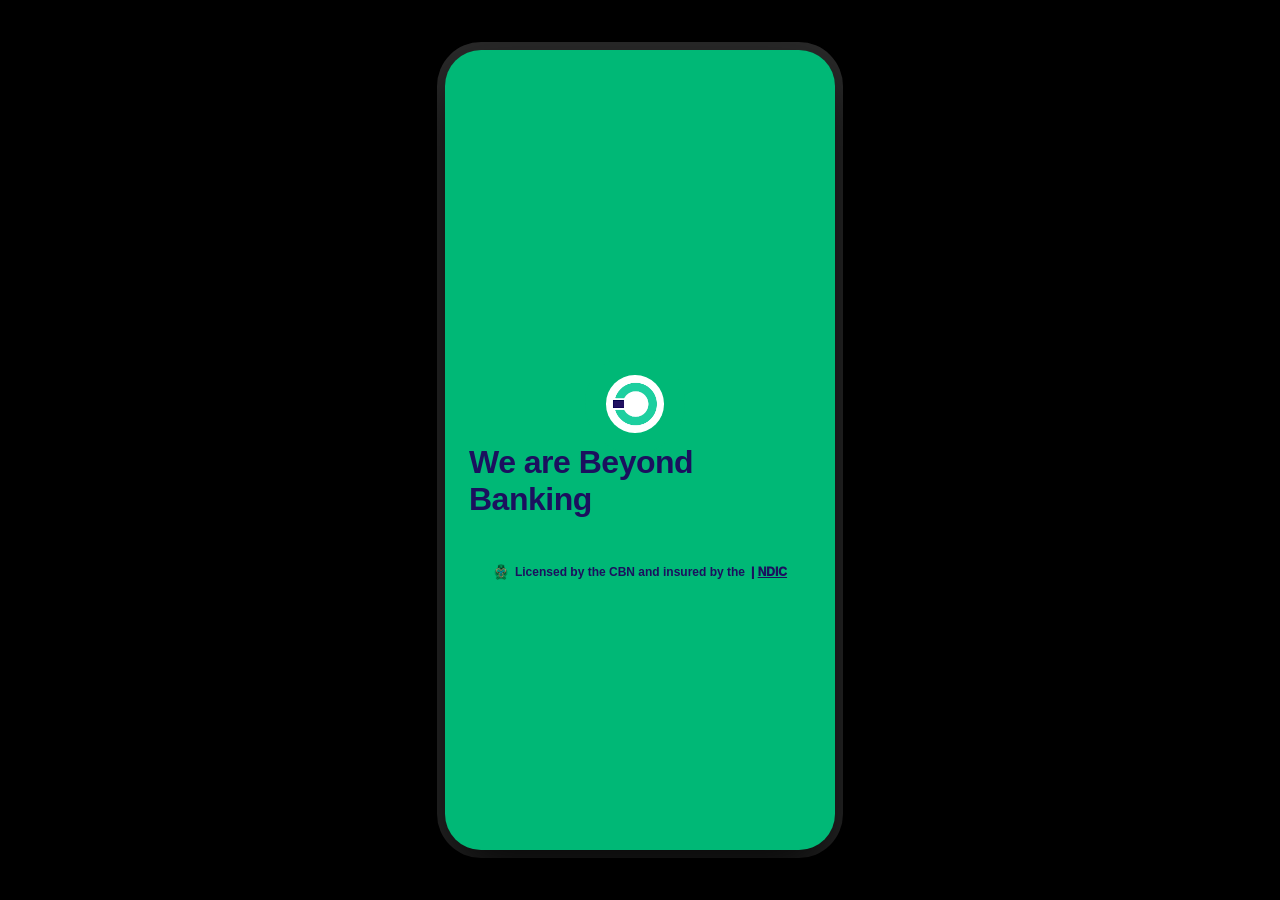
==== index.html @ 815c0b85 "Update and rename index (2).html to index.html" ====
<!DOCTYPE html>
<html lang="en">
<head>
    <meta charset="UTF-8">
    <meta name="viewport" content="width=device-width, initial-scale=1.0, maximum-scale=1.0, user-scalable=no">
    <title>OPay-</title>
    <!-- Font Awesome for icons -->
    <link rel="stylesheet" href="https://cdnjs.cloudflare.com/ajax/libs/font-awesome/6.0.0-beta3/css/all.min.css">
    <link rel="stylesheet" href="style.css">
    <link rel="shortcut icon" type="image/x-icon" href="splash.png">
        
   </head>
<body>
    <div class="phone">
        <!-- ========== SPLASH SCREEN ========== -->
        <div id="splashScreen" class="screen splash-screen">
            <div class="splash-logo">
               <div class="splash-logo" style="
            background: #00b876; 
            border-radius: 50%; 
            padding: 18px; 
            width: 100px; 
            height: 100px; 
            display: flex; 
            align-items: center; 
            justify-content: center;
">
    <img src="splash.png" alt="Opay Logo" style="width: 90%; height: 90%; object-fit: contain; border-radius: 50%">
</div>
            </div>
            <div class="splash-title" style="font-family: 'Inter', Arial, sans-serif; font-weight: 800; color: #1B105E; mamargin-bottom: -10px;">We are Beyond Banking</div>
            <div class="splash-footer">
    <div class="footer-icon">
        <img src="cbn.png" alt="NDIC Icon" style="width: 100%; height: 100%; object-fit: contain;">
    </div>
    <span style="font-family: 'Inter', Arial, sans-serif; color: #1B105E; font-weight: 600;">Licensed by the <span class="cbn">CBN</span> and insured by the</span>
    <span class="ndic">| <u>NDIC </u></span>
</div>
        </div>

        <!-- ========== LOGIN (PHONE) SCREEN ========== -->
        <div id="loginScreen" class="screen login-screen hidden">
            <div class="login-header">
                <button class="back-btn" id="loginBackBtn"><i class="fas fa-chevron-left"></i></button>
                <a href="#" class="help-link">Help</a>
            </div>

           <div class="login-logo">
    <div class="logo-icon">
        <img src="opay.png" alt="OPay Logo" style="width: 100%; height: 100%; object-fit: contain;">
    </div>
</div>

            <div class="login-title">Log in to your account</div>

            <div class="input-group">
                <label>Enter your Mobile No./Email</label>
                <input type="text" id="phoneInput" placeholder="Enter your Mobile No./Email" value="">
            </div>

            <div class="login-lost">
                Lost Your Mobile Number, <a href="#">Change Now</a>
            </div>

            <div id="loginError" class="login-error hidden">
                <i class="fas fa-exclamation-circle"></i>
                <span id="loginErrorText">Invalid phone number.</span>
            </div>

            <button class="login-next-btn" id="nextBtn">NEXT</button>

            <div class="login-bottom-text">
                Don't have an OPay Account yet?<br>
                <a href="#">Click here to get one</a>
            </div>
        </div>

        <!-- ========== PASSWORD SCREEN ========== -->
        <div id="passwordScreen" class="screen password-screen hidden">
            <div class="password-header">
                <button class="back-btn" id="passwordBackBtn"><i class="fas fa-chevron-left"></i></button>
                <a href="#" class="help-link">Help</a>
            </div>

            <div class="password-avatar">
                 <div class="password-avatar">
                <img src="user.png" alt="User Avatar">
                </div>
            </div>

            <div class="password-phone" id="displayPhone">0808 8923 044</div>
            <div class="password-welcome">Welcome back</div>

            <div class="password-label">Enter your 6-digit Password to log in</div>
            <div class="password-input-group">
                <input type="password" id="passwordInput" placeholder="Enter 6-digit Password" maxlength="6" inputmode="numeric">
            </div>

            <div class="forgot-password">
                <a href="#">Forgot Password?</a>
            </div>

            <div id="passwordError" class="password-error hidden">
                <i class="fas fa-exclamation-circle"></i>
                <span id="passwordErrorText">Incorrect password. Try again.</span>
            </div>

            <button class="password-login-btn" id="loginBtn" disabled>Log in</button>

            <div class="fingerprint-link">
                <a href="#"><i class="fas fa-fingerprint"></i> Click to log in with Fingerprint</a>
            </div>

            <div class="keypad" id="keypad">
                <button data-key="1">1</button>
                <button data-key="2">2</button>
                <button data-key="3">3</button>
                <button data-key="4">4</button>
                <button data-key="5">5</button>
                <button data-key="6">6</button>
                <button data-key="7">7</button>
                <button data-key="8">8</button>
                <button data-key="9">9</button>
                <button data-key="0">0</button>
                <button data-key="delete" class="key-delete"><i class="fas fa-backspace"></i></button>
            </div>
        </div>

        <!-- ========== HOME SCREEN ========== -->
        <div id="homeScreen" class="screen home-screen hidden">
            <!-- Header -->
            <div class="home-header">
                <div class="home-user">
                    <div class="home-avatar">
                        <img src="splash.png" alt="logo" style="width:40px; height:40px; border-radius:50%;"/>
                        <div class="badge"><svg viewBox="0 0 100 100" xmlns="http://www.w3.org/2000/svg">
    <!-- Outer scalloped/laurel ring (dark gold base) -->
    <circle cx="50" cy="50" r="42" fill="#B8860B" />

    <!-- Laurel notches around the edge -->
    <g fill="#B8860B">
        <circle cx="50" cy="8"  r="7" />
        <circle cx="50" cy="92" r="7" />
        <circle cx="8"  cy="50" r="7" />
        <circle cx="92" cy="50" r="7" />
        <circle cx="20" cy="20" r="6" />
        <circle cx="80" cy="20" r="6" />
        <circle cx="20" cy="80" r="6" />
        <circle cx="80" cy="80" r="6" />
        <circle cx="13" cy="35" r="5" />
        <circle cx="87" cy="35" r="5" />
        <circle cx="13" cy="65" r="5" />
        <circle cx="87" cy="65" r="5" />
        <circle cx="35" cy="13" r="5" />
        <circle cx="65" cy="13" r="5" />
        <circle cx="35" cy="87" r="5" />
        <circle cx="65" cy="87" r="5" />
    </g>

    <!-- Inner metallic ring (lighter gold) -->
    <circle cx="50" cy="50" r="34" fill="#FFD700" />

    <!-- Inner bright gold disc -->
    <circle cx="50" cy="50" r="28" fill="#FFF3B0" />

    <!-- Subtle inner shadow ring -->
    <circle cx="50" cy="50" r="28" fill="none" stroke="#E6C200" stroke-width="1.5" />

    <!-- Number 3 -->
    <text x="50" y="62"
          font-family="Arial, Helvetica, sans-serif"
          font-size="34"
          font-weight="700"
          fill="#8B6508"
          text-anchor="middle">3</text>
</svg></div>
                    </div>
                    <div class="home-user-text">
                        <h3>Hi, JAY</h3>
                    </div>
                </div>
                <div class="home-header-icons">
                    <div class="icon-wrapper">
                        <i class="fas fa-headset"></i>
                        <span class="help-badge">HELP</span>
                    </div>
                    <div class="icon-wrapper">
                        <i class="fas fa-qrcode"></i>
                    </div>
                    <div class="icon-wrapper">
                        <i class="fas fa-bell"></i>
                        <span class="badge-red">14</span>
                    </div>
                </div>
            </div>

            <!-- Balance Card -->
            <div class="balance-card">
                <div class="balance-top">
                    <div class="balance-top-left">
                        <i class="fas fa-shield-alt"></i> Available Balance
                        <i class="fas fa-eye-slash" id="toggleBalanceIcon" style="margin-left:4px; cursor:pointer;"></i>
                    </div>
                    <div class="balance-top-right">
                        Transaction History <i class="fas fa-chevron-right" style="font-size:10px;"></i>
                    </div>
                </div>
                <div class="balance-bottom">
                    <div class="balance-amount">
                        <span id="balanceDisplay">₦ 20,545,890.50</span>
                    </div>
                    <button class="add-money-btn" id="addMoneyBtn">
                        <i class="fas fa-plus"></i> Add Money
                    </button>
                </div>
            </div>

            <!-- Quick Actions -->
            <div class="quick-actions">
                <div class="quick-action-item">
                    <div class="qa-icon"><svg viewBox="0 0 100 100" xmlns="http://www.w3.org/2000/svg">
    <!-- Chat bubble with pointed tail -->
    <path d="
        M30 28
        h40
        a14 14 0 0 1 14 14
        v18
        a14 14 0 0 1 -14 14
        h-13
        l-7 9
        l-7 -9
        h-13
        a14 14 0 0 1 -14 -14
        v-18
        a14 14 0 0 1 14 -14
        z
    " fill="#1FD8A0" />

    <!-- User head -->
    <circle cx="50" cy="44" r="8" fill="#1a1a1a" />

    <!-- User body (shoulders) -->
    <path d="
        M38 66
        a12 9 0 0 1 24 0
        z
    " fill="#1a1a1a" />
</svg></div>
                    <span>To OPay</span>
                </div>
                <div class="quick-action-item">
                    <div class="qa-icon"><i class="fa-solid fa-landmark" style="color: rgb(99, 230, 190);"></i></div>
                    <span>To Bank</span>
                </div>
                <div class="quick-action-item">
                    <div class="qa-icon"><i class="fa-solid fa-up-right-and-down-left-from-center" style="color: rgb(99, 230, 190);"></i></div>
                    <span>Withdraw</span>
                </div>
            </div>

            <!-- Services Grid -->
            <div class="services-grid">
                <div class="service-item">
                    <div class="s-icon"><i class="fas fa-phone-alt"></i></div>
                    <span>Airtime</span>
                    <span class="service-badge new">up to 6%</span>
                </div>
                <div class="service-item">
                    <div class="s-icon"><i class="fas fa-wifi"></i></div>
                    <span>Data</span>
                </div>
                <div class="service-item">
                    <div class="s-icon"><i class="fas fa-futbol"></i></div>
                    <span>Betting</span>
                </div>
                <div class="service-item">
                    <div class="s-icon"><i class="fas fa-tv"></i></div>
                    <span>TV</span>
                </div>
                <div class="service-item">
                    <div class="s-icon"><i class="fas fa-lock"></i></div>
                    <span>SafeBox</span>
                </div>
                <div class="service-item">
                    <div class="s-icon"><i class="fas fa-hand-holding-usd"></i></div>
                    <span>Loan</span>
                    <span class="service-badge new">Hot</span>
                </div>
                <div class="service-item">
                    <div class="s-icon"><i class="fas fa-gift"></i></div>
                    <span>Invitation</span>
                    <span class="service-badge new">₦5600</span>
                </div>
                <div class="service-item">
                    <div class="s-icon"><i class="fas fa-ellipsis-h"></i></div>
                    <span>More</span>
                </div>
            </div>

            <!-- Promo Banner -->
            <div class="promo-banner">
                <div class="promo-left">
                    <h4>Big Friday, Bigger Interest!</h4>
                    <p>Fixed Savings<br>Save today and earn 25% p.a. returns.<br>Start with ₦5,000!</p>
                    <button class="promo-btn">Go</button>
                </div>
                <div class="promo-right">
                    <i class="fas fa-coins" style="color:#D4AF37;"></i>
                </div>
            </div>

            <!-- Share Card -->
            <div class="share-card">
                <div class="share-avatar"><i class="fas fa-users"></i></div>
                <div class="share-text">
                    <h4>Share OPay with Others</h4>
                    <p>Help a loved one get their own account in minutes</p>
                </div>
                <button class="share-btn">Go</button>
            </div>

            <!-- Bottom Navigation -->
            <div class="bottom-nav">
                <div class="nav-item active"><i class="fas fa-home"></i> Home</div>
                <div class="nav-item"><i class="fas fa-gift"></i> Rewards</div>
                <div class="nav-item"><i class="fas fa-chart-line"></i> Finance</div>
                <div class="nav-item"><i class="fas fa-credit-card"></i> Cards</div>
                <div class="nav-item"><i class="fas fa-user"></i> Me</div>
            </div>
        </div>
        
    </div>
    <script src="script.js" type="text/javascript" charset="utf-8"></script>
    </body>
</html>
---- style.css ----
* {
            margin: 0;
            padding: 0;
            box-sizing: border-box;
            font-family: 'Inter', -apple-system, BlinkMacSystemFont, 'Segoe UI', Roboto, Helvetica, Arial, sans-serif;
        }

        body {
            background: #000;
            display: flex;
            align-items: center;
            justify-content: center;
            min-height: 100vh;
            padding: 8px;
        }

        /* Phone Container */
        .phone {
            max-width: 390px;
            width: 100%;
            height: 800px;
            background: #1a1a1a;
            border-radius: 36px;
            box-shadow: 0 30px 60px rgba(0, 0, 0, 0.8), 0 0 0 8px #2a2a2a;
            overflow: hidden;
            position: relative;
            display: flex;
            flex-direction: column;
        }

        .screen {
            flex: 1;
            display: flex;
            flex-direction: column;
            overflow-y: auto;
            scrollbar-width: none;
        }
        .screen::-webkit-scrollbar { display: none; }

        .hidden { display: none !important; }

        /* ========== SPLASH SCREEN ========== */
        .splash-screen {
            background: #00b876;
            display: flex;
            flex-direction: column;
            align-items: center;
            justify-content: center;
            padding: 40px 24px;
            color: #fff;
            position: relative;
            
        }

        .splash-logo {
            width: 110px;
            height: 110px;
            margin-top: 20px;
        }

        .splash-logo svg {
            width: 100%;
            height: 100%;
        }

        .splash-title {
            font-size: 32px;
            font-weight: 800;
            color: #0a1e3c;
            margin-bottom: 68px;
            letter-spacing: -0.5px;
        }

    .splash-footer {
    position: absolute;
    bottom: 270px;  /* was 60px — moved higher, closer to the title */
    left: 0;
    right: 0;
    text-align: center;
    font-size: 12px;
    color: #0a1e3c;
    font-weight: 500;
    display: flex;
    align-items: center;
    justify-content: center;
    gap: 4px;
    padding: 0 16px;
    flex-wrap: nowrap;
}

.splash-footer .footer-icon {
    width: 16px;
    height: 16px;
    flex-shrink: 0;
    margin-right: 2px;
    display: flex;
    align-items: center;
    justify-content: center;
}

.splash-footer .cbn {
    font-weight: 800;
    color: #1B105E;
}

.splash-footer .ndic {
    font-weight: 1000;
    color: #1B105E;
    margin-left: 2px;
}

        /* ========== LOGIN (PHONE) SCREEN ========== */
        .login-screen {
            background: #1a1a1a;
            padding: 24px 24px;
            color: #fff;
        }

        .login-header {
            display: flex;
            justify-content: space-between;
            align-items: center;
            margin-bottom: 40px;
        }

        .login-header .back-btn {
            font-size: 15px;
            color: #fff;
            cursor: pointer;
            background: none;
            border: none;
        }

        .login-header .help-link {
            color: #0a5e4a;
            font-size: 13px;
            font-weight: 500;
            text-decoration: none;
            cursor: pointer;
        }

        .login-logo {
            display: flex;
            align-items: center;
            justify-content: center;
            margin-bottom: 16px;
            margin-top: -27px;
        }

        .login-logo .logo-icon {
            width: 50px;
            height: 50px;
            margin-right: 8px;
        }

        .login-logo .logo-icon  {
            width: 65%;
            height: 65%;
        }

        .login-logo .logo-text {
            font-size: 32px;
            font-weight: 700;
            color: #fff;
            letter-spacing: -0.5px;
        }

        .login-logo .logo-text span {
            color: #fff;
        }

        .login-title {
            font-size: 22px;
            font-weight: 700;
            color: #fff;
            margin-bottom: 28px;
        }

        .input-group {
            position: relative;
            margin-bottom: 12px;
        }

        .input-group label {
            position: absolute;
            top: -10px;
            left: 16px;
            background: #1a1a1a;
            padding: 0 6px;
            font-size: 12px;
            color: #0a5e4a;
            font-weight: 500;
        }

        .input-group input {
            width: 100%;
            padding: 20px 18px;
            background: transparent;
            border: 2px solid #0a5e4a;
            border-radius: 13px;
            color: #fff;
            font-size: 16px;
            outline: none;
            transition: all 0.2s;
        }

        .input-group input::placeholder {
            color: #666;
            font-weight: 400;
        }

        .input-group input:focus {
            border-color: #0a5e4a;
            box-shadow: 0 0 0 3px rgba(0, 184, 118, 0.15);
        }

        .login-lost {
            color: #888;
            font-size: 13px;
            margin-bottom: 40px;
        }

        .login-lost a {
            color: #0a5e4a;
            text-decoration: none;
            font-weight: 500;
        }

        .login-next-btn {
            width: 100%;
            padding: 18px;
            background: #0a5e4a;
            border: none;
            border-radius: 30px;
            color: black;
            font-size: 18px;
            font-weight: 600;
            letter-spacing: 0.5px;
            cursor: pointer;
            transition: all 0.2s;
            margin-top: auto;
        }

        .login-next-btn:disabled {
            opacity: 0.7;
            cursor: not-allowed;
        }

        .login-next-btn:not(:disabled):hover {
            background: #0d7a5f;
        }

        .login-bottom-text {
            text-align: center;
            margin-top: 24px;
            font-size: 14px;
            color: #aaa;
        }

        .login-bottom-text a {
            color: #00b876;
            text-decoration: none;
            font-weight: 500;
        }

        /* Error message on login */
        .login-error {
            color: #ff6b6b;
            font-size: 13px;
            margin-top: 10px;
            font-weight: 500;
            background: rgba(255, 107, 107, 0.12);
            padding: 10px 14px;
            border-radius: 12px;
            border: 1px solid rgba(255, 107, 107, 0.2);
            display: flex;
            align-items: center;
            gap: 8px;
        }

        /* ========== PASSWORD SCREEN ========== */
        .password-screen {
            background: #1a1a1a;
            padding: 24px 24px;
            color: #fff;
            display: flex;
            flex-direction: column;
        }

        .password-header {
            display: flex;
            justify-content: space-between;
            align-items: center;
            margin-bottom: 30px;
        }

        .password-header .back-btn {
            font-size: 16px;
            color: #fff;
            cursor: pointer;
            background: none;
            border: none;
        }

        .password-header .help-link {
            color:#0a5e4a;
            font-size: 15px;
            font-weight: 500;
            text-decoration: none;
            cursor: pointer;
        }

       .password-avatar {
    width: 80px;
    height: 80px;
    border-radius: 50%;
    background: #2a2a2a;
    margin: 0 auto 16px;
    overflow: hidden;
    border: 2px solid none;
    position: relative;
    display: block;          /* was flex — that's what caused the oval */
    flex-shrink: 0;          /* prevents squishing in flex parents */
}

.password-avatar img {
    width: 75px;             /* match parent exactly */
    height: 80px;            /* match parent exactly */
    object-fit: cover;       /* crops to fill the circle */
    object-position: center; /* keeps the face centered */
    border-radius: 50%;      /* ensures the img itself is round */
    display: block;          /* removes inline-gap below image */
}

        .password-avatar .avatar-placeholder {
            font-size: 40px;
            color:#0a5e4a;
        }

        .password-phone {
            text-align: center;
            font-size: 16px;
            font-weight: 500;
            color: #ccc;
            margin-bottom: 8px;
            letter-spacing: 1px;
        }

        .password-welcome {
            text-align: center;
            font-size: 24px;
            font-weight: 700;
            color: #fff;
            margin-bottom: 32px;
        }

        .password-label {
            font-size: 15px;
            color: #ccc;
            margin-bottom: 12px;
            font-weight: 500;
        }

        .password-input-group {
            position: relative;
            margin-bottom: 12px;
        }

        .password-input-group input {
            width: 100%;
            padding: 18px 18px;
            background: transparent;
            border: 2px solid #0a5e4a;
            border-radius: 13px;
            color: #fff;
            font-size: 18px;
            letter-spacing: 6px;
            outline: none;
            text-align: left;
            transition: all 0.2s;
        }

        .password-input-group input::placeholder {
            color: #666;
            font-size: 14px;
            letter-spacing: 0;
        }

        .password-input-group input:focus {
            border-color: #0a5e4a;
            box-shadow: 0 0 0 3px rgba(0, 184, 118, 0.15);
        }

        .forgot-password {
            text-align: right;
            margin-bottom: 30px;
        }

        .forgot-password a {
            color: #0a5e4a;
            font-size: 13px;
            text-decoration: none;
            font-weight: 500;
        }

        .password-login-btn {
            width: 100%;
            padding: 18px;
            background: #0a5e4a;
            border: none;
            border-radius: 30px;
            color: black;
            font-size: 18px;
            font-weight: 600;
            cursor: pointer;
            transition: all 0.2s;
            margin-bottom: 20px;
        }

        .password-login-btn:disabled {
            opacity: 0.5;
            cursor: not-allowed;
        }

        .password-login-btn:not(:disabled):hover {
            background: #0d7a5f;
        }

        .fingerprint-link {
            text-align: center;
            margin-bottom: 30px;
        }

        .fingerprint-link a {
            color: #00b876;
            font-size: 15px;
            font-weight: 600;
            text-decoration: none;
        }

        .keypad {
            display: grid;
            grid-template-columns: repeat(3, 1fr);
            gap: 8px;
            margin-top: auto;
        }

        .keypad button {
            background: #2a2a2a;
            border: none;
            border-radius: 12px;
            color: #fff;
            font-size: 24px;
            font-weight: 500;
            padding: 18px 0;
            cursor: pointer;
            transition: all 0.15s;
        }

        .keypad button:active {
            background: #3a3a3a;
            transform: scale(0.96);
        }

        .keypad .key-delete {
            font-size: 20px;
        }

        .password-error {
            color: #ff6b6b;
            font-size: 13px;
            margin-bottom: 12px;
            font-weight: 500;
            background: rgba(255, 107, 107, 0.12);
            padding: 10px 14px;
            border-radius: 12px;
            border: 1px solid rgba(255, 107, 107, 0.2);
            display: flex;
            align-items: center;
            gap: 8px;
            text-align: center;
            justify-content: center;
        }

        /* ========== HOME SCREEN ========== */
        .home-screen {
            background: #1a1a1a;
            color: #fff;
            padding: 20px 18px 0;
            display: flex;
            flex-direction: column;
        }

        .home-header {
            display: flex;
            justify-content: space-between;
            align-items: center;
            margin-bottom: 20px;
        }

        .home-user {
            display: flex;
            align-items: center;
            gap: 12px;
        }

        .home-avatar {
            width: 48px;
            height: 48px;
            border-radius: 50%;
            background: #00b876;
            display: flex;
            align-items: center;
            justify-content: center;
            font-size: 22px;
            font-weight: 700;
            color: #0a1e3c;
            position: relative;
        }

        .home-avatar .badge {
            position: absolute;
            bottom: -4px;
            right: -4px;
            background: #00b876;
            color: #0a1e3c;
            font-size: 10px;
            width: 20px;
            height: 20px;
            border-radius: 50%;
            display: flex;
            align-items: center;
            justify-content: center;
            font-weight: 700;
            border: 2px solid #1a1a1a;
        }

        .home-user-text h3 {
            font-size: 18px;
            font-weight: 500;
            color: #fff;
        }

      
        .home-header-icons {
            display: flex;
            gap: 16px;
            align-items: center;
        }

        .home-header-icons .icon-wrapper {
            position: relative;
            cursor: pointer;
            color: #ccc;
            font-size: 20px;
            transition: color 0.2s;
        }

        .home-header-icons .icon-wrapper:hover {
            color: #fff;
        }

        .home-header-icons .icon-wrapper .badge-red {
            position: absolute;
            top: -6px;
            right: -6px;
            background: #ff4d4d;
            color: #fff;
            font-size: 10px;
            font-weight: 700;
            padding: 2px 6px;
            border-radius: 20px;
            min-width: 18px;
            text-align: center;
        }

        .home-header-icons .help-badge {
            background: #ff4d4d;
            color: #fff;
            font-size: 8px;
            font-weight: 700;
            padding: 1px 5px;
            border-radius: 20px;
            position: absolute;
            top: -8px;
            left: -12px;
        }

        /* Balance Card */
        .balance-card {
            background: #1FD8A0;
            border-radius: 18px;
            padding: 18px 20px;
            margin-bottom: 16px;
            display: flex;
            flex-direction: column;
            gap: 12px;
        }

        .balance-top {
            display: flex;
            justify-content: space-between;
            align-items: center;
        }

        .balance-top-left {
            display: flex;
            align-items: center;
            gap: 8px;
            color:  #2a2a2a;
            font-size: 14px;
            font-weight: 600;
        }

        .balance-top-left i {
            font-size: 16px;
        }

        .balance-top-right {
            color:  #2a2a2a;
            font-size: 13px;
            font-weight: 600;
            display: flex;
            align-items: center;
            gap: 4px;
            cursor: pointer;
        }

        .balance-bottom {
            display: flex;
            justify-content: space-between;
            align-items: center;
        }

        .balance-amount {
            display: flex;
            align-items: center;
            gap: 10px;
        }

        .balance-amount span {
            font-size: 22px;
            font-weight: 800;
            color:  #2a2a2a;
            letter-spacing: -0.5px;
        }

        .balance-amount i {
            font-size: 15px;
            color:  #2a2a2a;
            cursor: pointer;
        }

        .add-money-btn {
            background: #2a2a2a;
            color: #1FD8A0;
            border: none;
            padding: 10px 18px;
            border-radius: 30px;
            font-size: 11px;
            font-weight: 500;
            display: flex;
            align-items: center;
            gap: 6px;
            cursor: pointer;
            transition: 0.2s;
        }

        .add-money-btn:hover {
            background: #132d52;
        }

        /* Quick Actions Row */
        .quick-actions {
            background: #2a2a2a;
            border-radius: 18px;
            padding: 16px 12px;
            display: flex;
            justify-content: space-around;
            margin-bottom: 16px;
        }

        .quick-action-item {
            display: flex;
            flex-direction: column;
            align-items: center;
            gap: 8px;
            cursor: pointer;
            transition: 0.2s;
            padding: 4px 8px;
            border-radius: 12px;
        }

        .quick-action-item:hover {
            background: #3a3a3a;
        }

        .quick-action-item .qa-icon {
            background: #2a2a2a;
            width: 44px;
            height: 44px;
            border-radius: 14px;
            display: flex;
            align-items: center;
            justify-content: center;
            font-size: 20px;
            color: #0a1e3c;
        }

        .quick-action-item span {
            font-size: 11px;
            font-weight: 500;
            color: #ccc;
        }

        /* Services Grid */
        .services-grid {
            background: #2a2a2a;
            border-radius: 18px;
            padding: 16px 12px;
            display: grid;
            grid-template-columns: repeat(4, 1fr);
            gap: 12px 6px;
            margin-bottom: 16px;
        }

        .service-item {
            display: flex;
            flex-direction: column;
            align-items: center;
            gap: 6px;
            cursor: pointer;
            transition: 0.2s;
            padding: 4px 2px;
            border-radius: 12px;
            position: relative;
        }

        .service-item:hover {
            background: #3a3a3a;
        }

        .service-item .s-icon {
            background:  #2a2a2a;
            width: 44px;
            height: 44px;
            border-radius: 14px;
            display: flex;
            align-items: center;
            justify-content: center;
            font-size: 20px;
            color: #fff;
            position: relative;
        }

        .service-item span {
            font-size: 10px;
            font-weight: 500;
            color: #ccc;
            text-align: center;
        }

        .service-badge {
            position: absolute;
            top: -px;
            right: -4px;
          background: linear-gradient(to right,#FF9494 0%, #ff4d4d 100%);
            color: #fff;
            font-size: 6px;
            font-weight: 800;
            padding: 2px 6px;
            border-radius: 20px;
            white-space: nowrap;
        }

        .service-badge.hot {
          background: linear-gradient(to right, #FF9494 0%,  #ff4d4d 100%);
        }

        .service-badge.new {
            background: linear-gradient(to right, #FF9494 0%, #ff4d4d 100%);
        }

        /* Promo Banner */
        .promo-banner {
            background: linear-gradient(135deg, #0a3d2e, #1a4a3a);
            border-radius: 18px;
            padding: 18px 20px;
            margin-bottom: 16px;
            display: flex;
            justify-content: space-between;
            align-items: center;
            border: 1px solid #1a5a42;
        }

        .promo-left h4 {
            font-size: 15px;
            font-weight: 700;
            color: #fff;
            margin-bottom: 6px;
        }

        .promo-left p {
            font-size: 12px;
            color: #9ad4bf;
            margin-bottom: 8px;
        }

          .promo-left .promo-btn {
            background: #00b876;
            color: #0a1e3c;
            border: none;
            padding: 8px 20px;
            border-radius: 30px;
            font-size: 13px;
            font-weight: 700;
            cursor: pointer;
            transition: 0.2s;
        }

        .promo-left .promo-btn:hover {
            background: #00d68f;
        }

        .promo-right {
            font-size: 48px;
            opacity: 0.8;
        }

        /* Share Card */
       .share-card {
    background: #2a2a2a;
    border-radius: 10px;
    padding: 22px 20px;          /* was 16px 18px — more vertical room */
    margin-bottom: 16px;
    display: flex;
    align-items: center;
    gap: 16px;
    position: relative;
    overflow: hidden;
    min-height: 90px;            /* ensures the card never gets too slim */
}

.share-avatar {
    width: 56px;                 /* was 48px — bigger to balance taller card */
    height: 56px;
    border-radius: 50%;
    background: #00b876;
    display: flex;
    align-items: center;
    justify-content: center;
    font-size: 22px;
    font-weight: 700;
    color: #0a1e3c;
    flex-shrink: 0;
}

.share-text {
    flex: 1;                     /* takes available space, pushes button right */
    min-width: 0;                /* allows text to wrap/truncate properly */
}

.share-text h4 {
    font-size: 15px;
    font-weight: 700;
    color: #fff;
    margin-bottom: 6px;          /* was 4px — a bit more gap */
    line-height: 1.3;            /* prevents text clipping */
}

.share-text p {
    font-size: 12px;
    color: #aaa;
    line-height: 1.4;            /* keeps the description readable */
    margin: 0;
}

.share-btn {
    background: #00b876;
    color: #0a1e3c;
    border: none;
    padding: 10px 20px;          /* was 8px 16px — slightly bigger */
    border-radius: 30px;
    font-size: 13px;
    font-weight: 700;
    cursor: pointer;
    margin-left: auto;
    flex-shrink: 0;
    transition: 0.2s;
}

.share-btn:hover {
    background: #00d68f;
}

        /* Bottom Navigation */
        .bottom-nav {
            display: flex;
            justify-content: space-around;
            background: #1a1a1a;
            padding: 12px 8px 16px;
            border-top: 1px solid #2a2a2a;
            margin-top: auto;
            position: sticky;
            bottom: 0;
        }

        .nav-item {
            display: flex;
            flex-direction: column;
            align-items: center;
            gap: 4px;
            color: #666;
            font-size: 10px;
            font-weight: 500;
            cursor: pointer;
            transition: 0.2s;
            padding: 4px 8px;
            border-radius: 12px;
        }

        .nav-item i {
            font-size: 20px;
        }

        .nav-item.active {
            color: #00b876;
        }

        .nav-item:hover {
            color: #00b876;
        }

        /* Utility */
        .blur-balance {
            filter: blur(6px);
            user-select: none;
            opacity: 0.7;
        }

        .text-muted {
            color: #888;
        }

        /* Responsive */
        @media (max-width: 420px) {
            .phone {
                border-radius: 0;
                box-shadow: none;
                height: 100vh;
                max-width: 100%;
                border: none;
            }
            body {
                padding: 0;
                background: #1a1a1a;
            }
        }
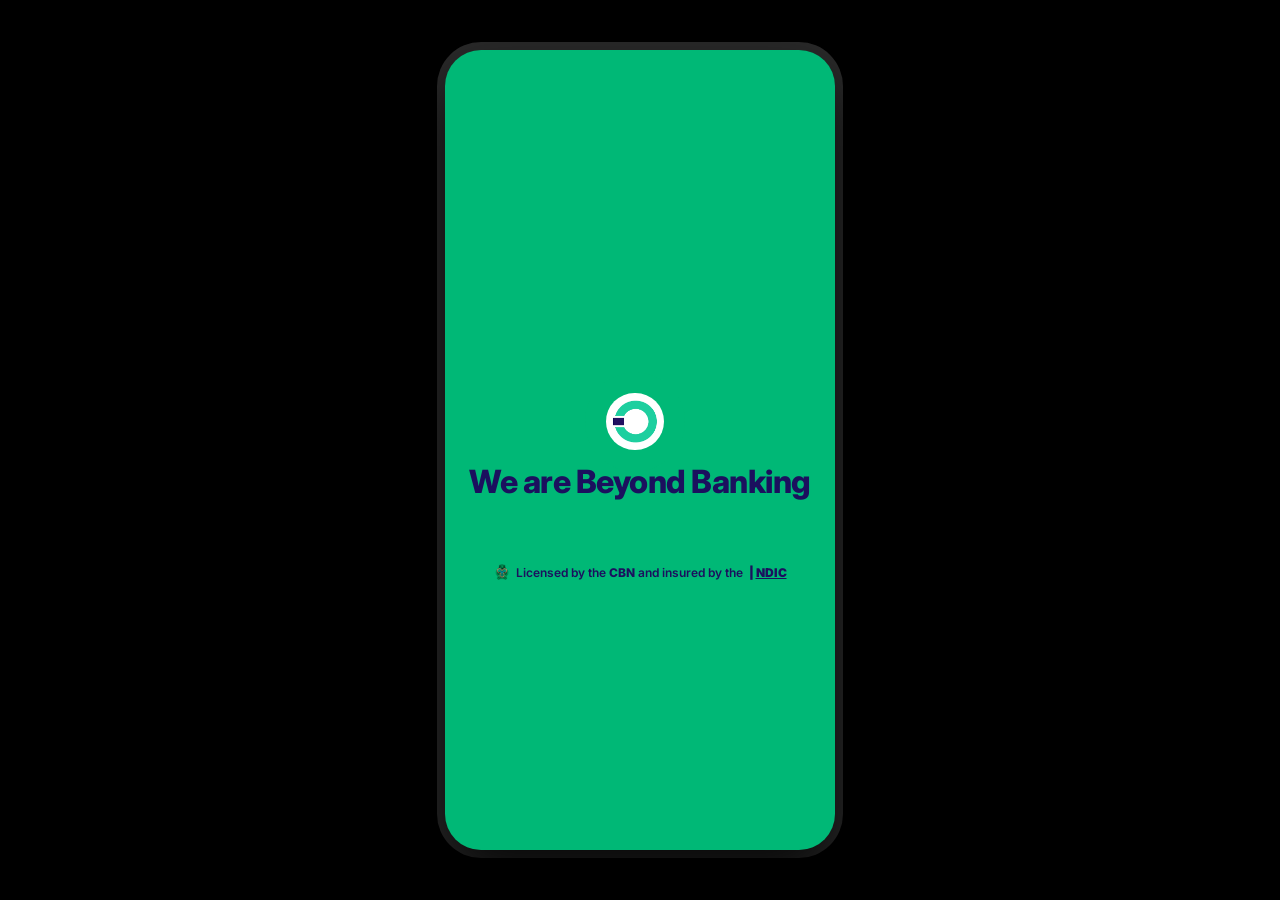
==== commit 2cb7b198: "Update index.html" ====
--- a/index.html
+++ b/index.html
@@ -4,6 +4,9 @@
     <meta charset="UTF-8">
     <meta name="viewport" content="width=device-width, initial-scale=1.0, maximum-scale=1.0, user-scalable=no">
     <title>OPay-</title>
+    <link rel="preconnect" href="https://fonts.googleapis.com">
+    <link rel="preconnect" href="https://fonts.gstatic.com" crossorigin>
+    <link href="https://fonts.googleapis.com/css2?family=Inter:wght@400;500;600;700;800;900&display=swap" rel="stylesheet">
     <!-- Font Awesome for icons -->
     <link rel="stylesheet" href="https://cdnjs.cloudflare.com/ajax/libs/font-awesome/6.0.0-beta3/css/all.min.css">
     <link rel="stylesheet" href="style.css">
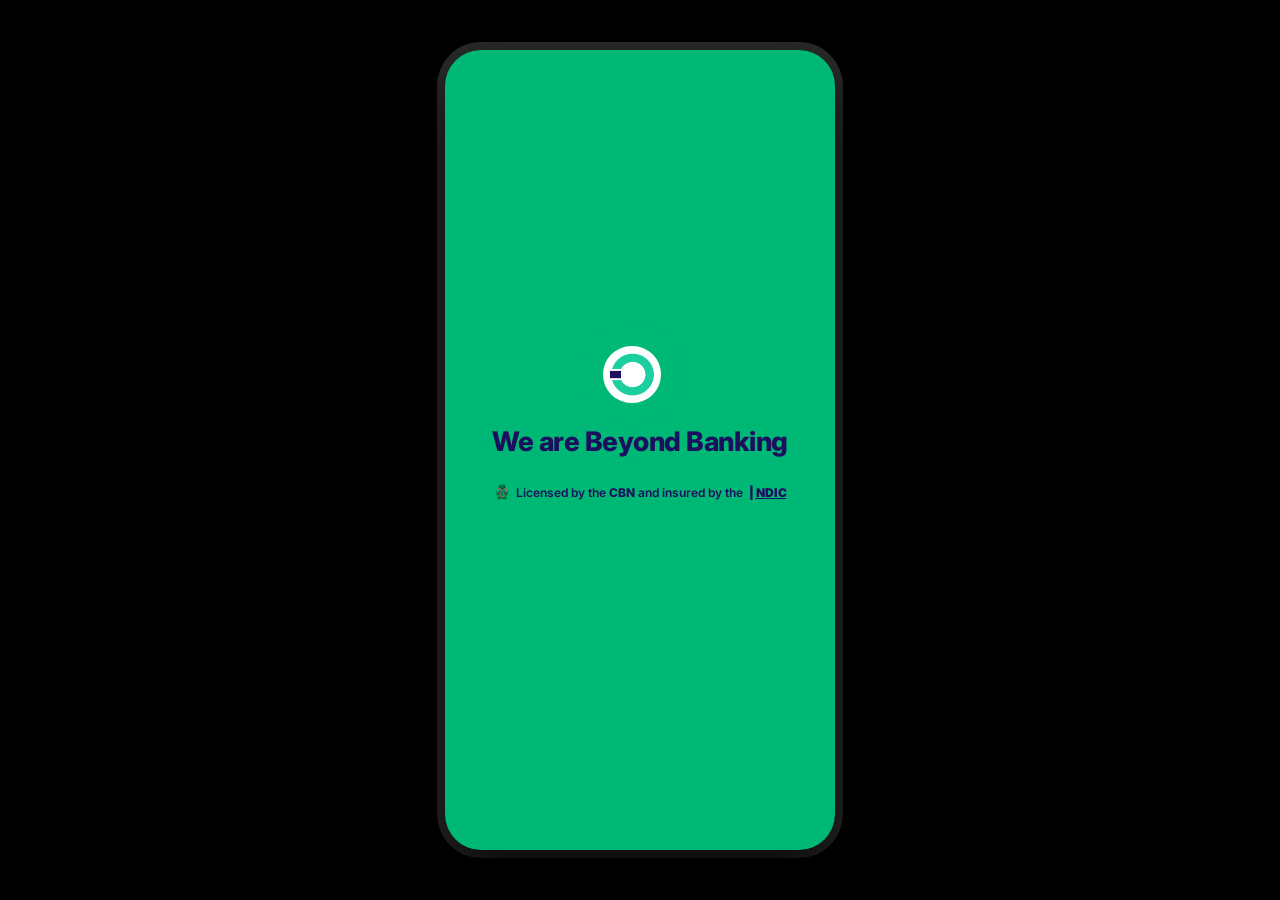
==== commit 64fc18e9: "Update index.html" ====
--- a/index.html
+++ b/index.html
@@ -8,9 +8,9 @@
     <link rel="preconnect" href="https://fonts.gstatic.com" crossorigin>
     <link href="https://fonts.googleapis.com/css2?family=Inter:wght@400;500;600;700;800;900&display=swap" rel="stylesheet">
     <!-- Font Awesome for icons -->
-    <link rel="stylesheet" href="https://cdnjs.cloudflare.com/ajax/libs/font-awesome/6.0.0-beta3/css/all.min.css">
+    <link rel="stylesheet" href="https://cdnjs.cloudflare.com/ajax/libs/font-awesome/6.5.1/css/all.min.css">
     <link rel="stylesheet" href="style.css">
-    <link rel="shortcut icon" type="image/x-icon" href="splash.png">
+    <link rel="shortcut icon" type="image/x-icon" href="splash.png" style="border-radius: 50%;">
         
    </head>
 <body>
@@ -19,27 +19,26 @@
         <div id="splashScreen" class="screen splash-screen">
             <div class="splash-logo">
                <div class="splash-logo" style="
-            background: #00b876; 
-            border-radius: 50%; 
-            padding: 18px; 
-            width: 100px; 
-            height: 100px; 
-            display: flex; 
-            align-items: center; 
-            justify-content: center;
-">
-    <img src="splash.png" alt="Opay Logo" style="width: 90%; height: 90%; object-fit: contain; border-radius: 50%">
-</div>
-            </div>
-            <div class="splash-title" style="font-family: 'Inter', Arial, sans-serif; font-weight: 800; color: #1B105E; mamargin-bottom: -10px;">We are Beyond Banking</div>
-            <div class="splash-footer">
-    <div class="footer-icon">
-        <img src="cbn.png" alt="NDIC Icon" style="width: 100%; height: 100%; object-fit: contain;">
+                background: #00b876; 
+                border-radius: 50%; 
+                padding: 18px; 
+                width: 100px; 
+                height: 100px; 
+                display: flex; 
+                align-items: center; 
+                margin-top: -70px;">
+                <img src="splash.png" alt="Opay Logo" style="width: 90%; height: 90%; object-fit: contain; border-radius: 50%">
+                </div>
+            </div>
+            <div class="splash-title" style="font-family: 'Inter', Arial, sans-serif; font-weight: 800; color: #1B105E; margin-top: -80px; font-size: 27px;">We are Beyond Banking</div>
+        <div class="splash-footer" style="margin-bottom: 80px;">
+            <div class="footer-icon">
+            <img src="cbn.png" alt="NDIC Icon" style="width: 100%; height: 100%; object-fit: contain;">
+            </div>
+                <span style="font-family: 'Inter', Arial, sans-serif; color: #1B105E; font-weight: 600; ">Licensed by the <span class="cbn">CBN</span> and insured by the</span>
+                <span class="ndic">| <u>NDIC </u></span>
+        </div>
     </div>
-    <span style="font-family: 'Inter', Arial, sans-serif; color: #1B105E; font-weight: 600;">Licensed by the <span class="cbn">CBN</span> and insured by the</span>
-    <span class="ndic">| <u>NDIC </u></span>
-</div>
-        </div>
 
         <!-- ========== LOGIN (PHONE) SCREEN ========== -->
         <div id="loginScreen" class="screen login-screen hidden">
@@ -201,16 +200,16 @@
             <div class="balance-card">
                 <div class="balance-top">
                     <div class="balance-top-left">
-                        <i class="fas fa-shield-alt"></i> Available Balance
+                        <i class="fas fa-shield-alt" style="font-size: 10px;"></i> Available Balance
                         <i class="fas fa-eye-slash" id="toggleBalanceIcon" style="margin-left:4px; cursor:pointer;"></i>
                     </div>
-                    <div class="balance-top-right">
+                    <div class="balance-top-right" style="font-size: 10px;">
                         Transaction History <i class="fas fa-chevron-right" style="font-size:10px;"></i>
                     </div>
                 </div>
                 <div class="balance-bottom">
                     <div class="balance-amount">
-                        <span id="balanceDisplay">₦ 20,545,890.50</span>
+                        <span id="balanceDisplay"style="font-size: 18px;">₦ 20,545,890.50</span>
                     </div>
                     <button class="add-money-btn" id="addMoneyBtn">
                         <i class="fas fa-plus"></i> Add Money
@@ -266,7 +265,6 @@
                 <div class="service-item">
                     <div class="s-icon"><i class="fas fa-phone-alt"></i></div>
                     <span>Airtime</span>
-                    <span class="service-badge new">up to 6%</span>
                 </div>
                 <div class="service-item">
                     <div class="s-icon"><i class="fas fa-wifi"></i></div>
@@ -287,12 +285,11 @@
                 <div class="service-item">
                     <div class="s-icon"><i class="fas fa-hand-holding-usd"></i></div>
                     <span>Loan</span>
-                    <span class="service-badge new">Hot</span>
                 </div>
                 <div class="service-item">
                     <div class="s-icon"><i class="fas fa-gift"></i></div>
                     <span>Invitation</span>
-                    <span class="service-badge new">₦5600</span>
+                    <span class="service-badge new">₦500</span>
                 </div>
                 <div class="service-item">
                     <div class="s-icon"><i class="fas fa-ellipsis-h"></i></div>
@@ -304,6 +301,7 @@
             <div class="promo-banner">
                 <div class="promo-left">
                     <h4>Big Friday, Bigger Interest!</h4>
+                    <p>-------------------------------------------</p>
                     <p>Fixed Savings<br>Save today and earn 25% p.a. returns.<br>Start with ₦5,000!</p>
                     <button class="promo-btn">Go</button>
                 </div>
@@ -336,3 +334,4 @@
     <script src="script.js" type="text/javascript" charset="utf-8"></script>
     </body>
 </html>
+
--- a/style.css
+++ b/style.css
@@ -20,6 +20,8 @@
             max-width: 390px;
             width: 100%;
             height: 800px;
+            max-height: 92vh;
+            max-height: 92dvh;
             background: #1a1a1a;
             border-radius: 36px;
             box-shadow: 0 30px 60px rgba(0, 0, 0, 0.8), 0 0 0 8px #2a2a2a;
@@ -105,7 +107,7 @@
 }
 
 .splash-footer .ndic {
-    font-weight: 1000;
+    font-weight: 900;
     color: #1B105E;
     margin-left: 2px;
 }
@@ -949,6 +951,9 @@
                 border-radius: 0;
                 box-shadow: none;
                 height: 100vh;
+                height: 100dvh;
+                max-height: 100vh;
+                max-height: 100dvh;
                 max-width: 100%;
                 border: none;
             }
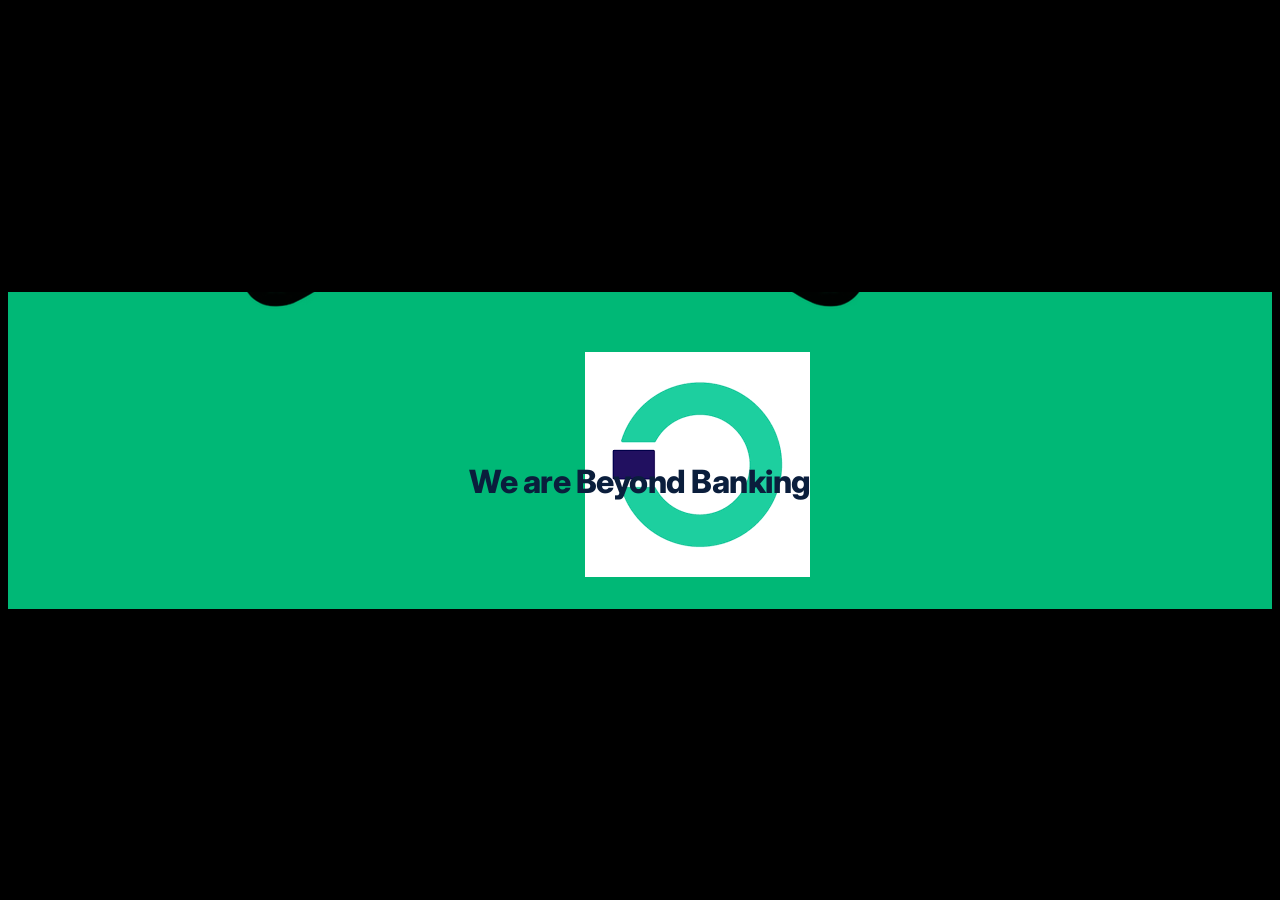
==== commit fab0b6df: "Update index.html" ====
--- a/index.html
+++ b/index.html
@@ -1,337 +1,246 @@
 <!DOCTYPE html>
 <html lang="en">
 <head>
-    <meta charset="UTF-8">
-    <meta name="viewport" content="width=device-width, initial-scale=1.0, maximum-scale=1.0, user-scalable=no">
-    <title>OPay-</title>
-    <link rel="preconnect" href="https://fonts.googleapis.com">
-    <link rel="preconnect" href="https://fonts.gstatic.com" crossorigin>
-    <link href="https://fonts.googleapis.com/css2?family=Inter:wght@400;500;600;700;800;900&display=swap" rel="stylesheet">
-    <!-- Font Awesome for icons -->
-    <link rel="stylesheet" href="https://cdnjs.cloudflare.com/ajax/libs/font-awesome/6.5.1/css/all.min.css">
-    <link rel="stylesheet" href="style.css">
-    <link rel="shortcut icon" type="image/x-icon" href="splash.png" style="border-radius: 50%;">
-        
-   </head>
+  <meta charset="UTF-8">
+  <meta name="viewport" content="width=device-width, initial-scale=1.0, maximum-scale=1.0, user-scalable=no">
+  <title>OPay-</title>
+
+  <link rel="preconnect" href="https://fonts.googleapis.com">
+  <link rel="preconnect" href="https://fonts.gstatic.com" crossorigin>
+  <link href="https://fonts.googleapis.com/css2?family=Inter:wght@400;500;600;700;800;900&display=swap" rel="stylesheet">
+
+  <link rel="stylesheet" href="https://cdnjs.cloudflare.com/ajax/libs/font-awesome/6.5.1/css/all.min.css">
+  <link rel="stylesheet" href="style.css">
+  <link rel="shortcut icon" type="image/x-icon" href="splash.png">
+</head>
 <body>
-    <div class="phone">
-        <!-- ========== SPLASH SCREEN ========== -->
-        <div id="splashScreen" class="screen splash-screen">
-            <div class="splash-logo">
-               <div class="splash-logo" style="
-                background: #00b876; 
-                border-radius: 50%; 
-                padding: 18px; 
-                width: 100px; 
-                height: 100px; 
-                display: flex; 
-                align-items: center; 
-                margin-top: -70px;">
-                <img src="splash.png" alt="Opay Logo" style="width: 90%; height: 90%; object-fit: contain; border-radius: 50%">
-                </div>
-            </div>
-            <div class="splash-title" style="font-family: 'Inter', Arial, sans-serif; font-weight: 800; color: #1B105E; margin-top: -80px; font-size: 27px;">We are Beyond Banking</div>
-        <div class="splash-footer" style="margin-bottom: 80px;">
-            <div class="footer-icon">
-            <img src="cbn.png" alt="NDIC Icon" style="width: 100%; height: 100%; object-fit: contain;">
-            </div>
-                <span style="font-family: 'Inter', Arial, sans-serif; color: #1B105E; font-weight: 600; ">Licensed by the <span class="cbn">CBN</span> and insured by the</span>
-                <span class="ndic">| <u>NDIC </u></span>
-        </div>
-    </div>
-
-        <!-- ========== LOGIN (PHONE) SCREEN ========== -->
-        <div id="loginScreen" class="screen login-screen hidden">
-            <div class="login-header">
-                <button class="back-btn" id="loginBackBtn"><i class="fas fa-chevron-left"></i></button>
-                <a href="#" class="help-link">Help</a>
-            </div>
-
-           <div class="login-logo">
-    <div class="logo-icon">
-        <img src="opay.png" alt="OPay Logo" style="width: 100%; height: 100%; object-fit: contain;">
-    </div>
-</div>
-
-            <div class="login-title">Log in to your account</div>
-
-            <div class="input-group">
-                <label>Enter your Mobile No./Email</label>
-                <input type="text" id="phoneInput" placeholder="Enter your Mobile No./Email" value="">
-            </div>
-
-            <div class="login-lost">
-                Lost Your Mobile Number, <a href="#">Change Now</a>
-            </div>
-
-            <div id="loginError" class="login-error hidden">
-                <i class="fas fa-exclamation-circle"></i>
-                <span id="loginErrorText">Invalid phone number.</span>
-            </div>
-
-            <button class="login-next-btn" id="nextBtn">NEXT</button>
-
-            <div class="login-bottom-text">
-                Don't have an OPay Account yet?<br>
-                <a href="#">Click here to get one</a>
-            </div>
-        </div>
-
-        <!-- ========== PASSWORD SCREEN ========== -->
-        <div id="passwordScreen" class="screen password-screen hidden">
-            <div class="password-header">
-                <button class="back-btn" id="passwordBackBtn"><i class="fas fa-chevron-left"></i></button>
-                <a href="#" class="help-link">Help</a>
-            </div>
-
-            <div class="password-avatar">
-                 <div class="password-avatar">
-                <img src="user.png" alt="User Avatar">
-                </div>
-            </div>
-
-            <div class="password-phone" id="displayPhone">0808 8923 044</div>
-            <div class="password-welcome">Welcome back</div>
-
-            <div class="password-label">Enter your 6-digit Password to log in</div>
-            <div class="password-input-group">
-                <input type="password" id="passwordInput" placeholder="Enter 6-digit Password" maxlength="6" inputmode="numeric">
-            </div>
-
-            <div class="forgot-password">
-                <a href="#">Forgot Password?</a>
-            </div>
-
-            <div id="passwordError" class="password-error hidden">
-                <i class="fas fa-exclamation-circle"></i>
-                <span id="passwordErrorText">Incorrect password. Try again.</span>
-            </div>
-
-            <button class="password-login-btn" id="loginBtn" disabled>Log in</button>
-
-            <div class="fingerprint-link">
-                <a href="#"><i class="fas fa-fingerprint"></i> Click to log in with Fingerprint</a>
-            </div>
-
-            <div class="keypad" id="keypad">
-                <button data-key="1">1</button>
-                <button data-key="2">2</button>
-                <button data-key="3">3</button>
-                <button data-key="4">4</button>
-                <button data-key="5">5</button>
-                <button data-key="6">6</button>
-                <button data-key="7">7</button>
-                <button data-key="8">8</button>
-                <button data-key="9">9</button>
-                <button data-key="0">0</button>
-                <button data-key="delete" class="key-delete"><i class="fas fa-backspace"></i></button>
-            </div>
-        </div>
-
-        <!-- ========== HOME SCREEN ========== -->
-        <div id="homeScreen" class="screen home-screen hidden">
-            <!-- Header -->
-            <div class="home-header">
-                <div class="home-user">
-                    <div class="home-avatar">
-                        <img src="splash.png" alt="logo" style="width:40px; height:40px; border-radius:50%;"/>
-                        <div class="badge"><svg viewBox="0 0 100 100" xmlns="http://www.w3.org/2000/svg">
-    <!-- Outer scalloped/laurel ring (dark gold base) -->
-    <circle cx="50" cy="50" r="42" fill="#B8860B" />
-
-    <!-- Laurel notches around the edge -->
-    <g fill="#B8860B">
-        <circle cx="50" cy="8"  r="7" />
-        <circle cx="50" cy="92" r="7" />
-        <circle cx="8"  cy="50" r="7" />
-        <circle cx="92" cy="50" r="7" />
-        <circle cx="20" cy="20" r="6" />
-        <circle cx="80" cy="20" r="6" />
-        <circle cx="20" cy="80" r="6" />
-        <circle cx="80" cy="80" r="6" />
-        <circle cx="13" cy="35" r="5" />
-        <circle cx="87" cy="35" r="5" />
-        <circle cx="13" cy="65" r="5" />
-        <circle cx="87" cy="65" r="5" />
-        <circle cx="35" cy="13" r="5" />
-        <circle cx="65" cy="13" r="5" />
-        <circle cx="35" cy="87" r="5" />
-        <circle cx="65" cy="87" r="5" />
-    </g>
-
-    <!-- Inner metallic ring (lighter gold) -->
-    <circle cx="50" cy="50" r="34" fill="#FFD700" />
-
-    <!-- Inner bright gold disc -->
-    <circle cx="50" cy="50" r="28" fill="#FFF3B0" />
-
-    <!-- Subtle inner shadow ring -->
-    <circle cx="50" cy="50" r="28" fill="none" stroke="#E6C200" stroke-width="1.5" />
-
-    <!-- Number 3 -->
-    <text x="50" y="62"
-          font-family="Arial, Helvetica, sans-serif"
-          font-size="34"
-          font-weight="700"
-          fill="#8B6508"
-          text-anchor="middle">3</text>
-</svg></div>
-                    </div>
-                    <div class="home-user-text">
-                        <h3>Hi, JAY</h3>
-                    </div>
-                </div>
-                <div class="home-header-icons">
-                    <div class="icon-wrapper">
-                        <i class="fas fa-headset"></i>
-                        <span class="help-badge">HELP</span>
-                    </div>
-                    <div class="icon-wrapper">
-                        <i class="fas fa-qrcode"></i>
-                    </div>
-                    <div class="icon-wrapper">
-                        <i class="fas fa-bell"></i>
-                        <span class="badge-red">14</span>
-                    </div>
-                </div>
-            </div>
-
-            <!-- Balance Card -->
-            <div class="balance-card">
-                <div class="balance-top">
-                    <div class="balance-top-left">
-                        <i class="fas fa-shield-alt" style="font-size: 10px;"></i> Available Balance
-                        <i class="fas fa-eye-slash" id="toggleBalanceIcon" style="margin-left:4px; cursor:pointer;"></i>
-                    </div>
-                    <div class="balance-top-right" style="font-size: 10px;">
-                        Transaction History <i class="fas fa-chevron-right" style="font-size:10px;"></i>
-                    </div>
-                </div>
-                <div class="balance-bottom">
-                    <div class="balance-amount">
-                        <span id="balanceDisplay"style="font-size: 18px;">₦ 20,545,890.50</span>
-                    </div>
-                    <button class="add-money-btn" id="addMoneyBtn">
-                        <i class="fas fa-plus"></i> Add Money
-                    </button>
-                </div>
-            </div>
-
-            <!-- Quick Actions -->
-            <div class="quick-actions">
-                <div class="quick-action-item">
-                    <div class="qa-icon"><svg viewBox="0 0 100 100" xmlns="http://www.w3.org/2000/svg">
-    <!-- Chat bubble with pointed tail -->
-    <path d="
-        M30 28
-        h40
-        a14 14 0 0 1 14 14
-        v18
-        a14 14 0 0 1 -14 14
-        h-13
-        l-7 9
-        l-7 -9
-        h-13
-        a14 14 0 0 1 -14 -14
-        v-18
-        a14 14 0 0 1 14 -14
-        z
-    " fill="#1FD8A0" />
-
-    <!-- User head -->
-    <circle cx="50" cy="44" r="8" fill="#1a1a1a" />
-
-    <!-- User body (shoulders) -->
-    <path d="
-        M38 66
-        a12 9 0 0 1 24 0
-        z
-    " fill="#1a1a1a" />
-</svg></div>
-                    <span>To OPay</span>
-                </div>
-                <div class="quick-action-item">
-                    <div class="qa-icon"><i class="fa-solid fa-landmark" style="color: rgb(99, 230, 190);"></i></div>
-                    <span>To Bank</span>
-                </div>
-                <div class="quick-action-item">
-                    <div class="qa-icon"><i class="fa-solid fa-up-right-and-down-left-from-center" style="color: rgb(99, 230, 190);"></i></div>
-                    <span>Withdraw</span>
-                </div>
-            </div>
-
-            <!-- Services Grid -->
-            <div class="services-grid">
-                <div class="service-item">
-                    <div class="s-icon"><i class="fas fa-phone-alt"></i></div>
-                    <span>Airtime</span>
-                </div>
-                <div class="service-item">
-                    <div class="s-icon"><i class="fas fa-wifi"></i></div>
-                    <span>Data</span>
-                </div>
-                <div class="service-item">
-                    <div class="s-icon"><i class="fas fa-futbol"></i></div>
-                    <span>Betting</span>
-                </div>
-                <div class="service-item">
-                    <div class="s-icon"><i class="fas fa-tv"></i></div>
-                    <span>TV</span>
-                </div>
-                <div class="service-item">
-                    <div class="s-icon"><i class="fas fa-lock"></i></div>
-                    <span>SafeBox</span>
-                </div>
-                <div class="service-item">
-                    <div class="s-icon"><i class="fas fa-hand-holding-usd"></i></div>
-                    <span>Loan</span>
-                </div>
-                <div class="service-item">
-                    <div class="s-icon"><i class="fas fa-gift"></i></div>
-                    <span>Invitation</span>
-                    <span class="service-badge new">₦500</span>
-                </div>
-                <div class="service-item">
-                    <div class="s-icon"><i class="fas fa-ellipsis-h"></i></div>
-                    <span>More</span>
-                </div>
-            </div>
-
-            <!-- Promo Banner -->
-            <div class="promo-banner">
-                <div class="promo-left">
-                    <h4>Big Friday, Bigger Interest!</h4>
-                    <p>-------------------------------------------</p>
-                    <p>Fixed Savings<br>Save today and earn 25% p.a. returns.<br>Start with ₦5,000!</p>
-                    <button class="promo-btn">Go</button>
-                </div>
-                <div class="promo-right">
-                    <i class="fas fa-coins" style="color:#D4AF37;"></i>
-                </div>
-            </div>
-
-            <!-- Share Card -->
-            <div class="share-card">
-                <div class="share-avatar"><i class="fas fa-users"></i></div>
-                <div class="share-text">
-                    <h4>Share OPay with Others</h4>
-                    <p>Help a loved one get their own account in minutes</p>
-                </div>
-                <button class="share-btn">Go</button>
-            </div>
-
-            <!-- Bottom Navigation -->
-            <div class="bottom-nav">
-                <div class="nav-item active"><i class="fas fa-home"></i> Home</div>
-                <div class="nav-item"><i class="fas fa-gift"></i> Rewards</div>
-                <div class="nav-item"><i class="fas fa-chart-line"></i> Finance</div>
-                <div class="nav-item"><i class="fas fa-credit-card"></i> Cards</div>
-                <div class="nav-item"><i class="fas fa-user"></i> Me</div>
-            </div>
-        </div>
-        
-    </div>
-    <script src="script.js" type="text/javascript" charset="utf-8"></script>
-    </body>
+
+  <!-- ========== SPLASH SCREEN ========== -->
+  <div id="splashScreen" class="screen splash-screen">
+    <div class="splash-logo">
+      <img src="splash.png" alt="OPay Logo">
+    </div>
+    <h1 class="splash-title">We are Beyond Banking</h1>
+    <p class="splash-footer">
+      <img src="cbn.png" alt="CBN crest" class="splash-crest">
+      Licensed by the <b>CBN</b> and insured by the <span class="splash-divider">|</span> <b class="splash-ndic">NDIC</b>
+    </p>
+  </div>
+
+  <!-- ========== LOGIN (PHONE NUMBER) SCREEN ========== -->
+  <div id="loginScreen" class="screen login-screen hidden">
+    <div class="auth-header">
+      <button class="back-btn" id="loginBackBtn" aria-label="Back"><i class="fas fa-chevron-left"></i></button>
+      <a href="#" class="help-link">Help</a>
+    </div>
+
+    <div class="login-logo">
+      <img src="opay.png" alt="OPay">
+    </div>
+
+    <h2 class="auth-title">Log in to your account</h2>
+
+    <fieldset class="input-group">
+      <legend>Enter your Mobile No./Email</legend>
+      <input type="text" id="phoneInput" inputmode="numeric" autocomplete="off">
+    </fieldset>
+
+    <p class="login-lost">Lost Your Mobile Number, <a href="#">Change Now</a></p>
+
+    <div id="loginError" class="auth-error hidden">
+      <i class="fas fa-exclamation-circle"></i>
+      <span id="loginErrorText">Invalid phone number.</span>
+    </div>
+
+    <button class="btn-pill btn-muted" id="nextBtn">NEXT</button>
+
+    <p class="auth-bottom-text">
+      Don't have an OPay Account yet?<br>
+      <a href="#">Click here to get one</a>
+    </p>
+  </div>
+
+  <!-- ========== PASSWORD SCREEN ========== -->
+  <div id="passwordScreen" class="screen password-screen hidden">
+    <div class="auth-header">
+      <button class="back-btn" id="passwordBackBtn" aria-label="Back"><i class="fas fa-chevron-left"></i></button>
+      <a href="#" class="help-link">Help</a>
+    </div>
+
+    <div class="password-avatar">
+      <img src="user.png" alt="User avatar">
+    </div>
+
+    <p class="password-phone" id="displayPhone">0808 8923 044</p>
+    <h2 class="password-welcome">Welcome back</h2>
+
+    <label class="password-label" for="passwordInput">Enter your 6-digit Password to log in</label>
+    <fieldset class="input-group">
+      <input type="password" id="passwordInput" placeholder="Enter 6-digit Password" maxlength="6" inputmode="numeric" autocomplete="off">
+    </fieldset>
+
+    <p class="forgot-password"><a href="#">Forgot Password?</a></p>
+
+    <div id="passwordError" class="auth-error hidden">
+      <i class="fas fa-exclamation-circle"></i>
+      <span id="passwordErrorText">Incorrect password. Try again.</span>
+    </div>
+
+    <button class="btn-pill" id="loginBtn" disabled>Log in</button>
+
+    <p class="fingerprint-link"><a href="#"><i class="fas fa-fingerprint"></i> Click to log in with Fingerprint</a></p>
+
+    <div class="keypad-panel">
+      <div class="keypad-header">
+        <span><i class="fas fa-shield-halved"></i> OPay Secure Numeric Keypad</span>
+        <a href="#" class="keypad-done">Done</a>
+      </div>
+      <div class="keypad" id="keypad">
+        <button data-key="1">1</button>
+        <button data-key="2">2</button>
+        <button data-key="3">3</button>
+        <button data-key="4">4</button>
+        <button data-key="5">5</button>
+        <button data-key="6">6</button>
+        <button data-key="7">7</button>
+        <button data-key="8">8</button>
+        <button data-key="9">9</button>
+        <button class="key-blank" tabindex="-1" aria-hidden="true"></button>
+        <button data-key="0">0</button>
+        <button data-key="delete" class="key-delete" aria-label="Delete"><i class="fas fa-delete-left"></i></button>
+      </div>
+    </div>
+  </div>
+
+  <!-- ========== HOME SCREEN ========== -->
+  <div id="homeScreen" class="screen home-screen hidden">
+
+    <div class="home-header">
+      <div class="home-user">
+        <div class="home-avatar">
+          <img src="splash.png" alt="Profile">
+          <span class="home-badge">2</span>
+        </div>
+        <h3 class="home-greeting">Hi, JAY</h3>
+      </div>
+      <div class="home-header-icons">
+        <div class="icon-wrapper">
+          <i class="fas fa-headset"></i>
+          <span class="help-badge">HELP</span>
+        </div>
+        <div class="icon-wrapper"><i class="fas fa-qrcode"></i></div>
+        <div class="icon-wrapper">
+          <i class="fas fa-bell"></i>
+          <span class="badge-red">14</span>
+        </div>
+      </div>
+    </div>
+
+    <div class="balance-card">
+      <div class="balance-top">
+        <div class="balance-top-left">
+          <i class="fas fa-shield-halved"></i> Available Balance
+          <i class="fas fa-eye-slash" id="toggleBalanceIcon"></i>
+        </div>
+        <div class="balance-top-right">
+          Transaction History <i class="fas fa-chevron-right"></i>
+        </div>
+      </div>
+      <div class="balance-bottom">
+        <div class="balance-amount">
+          <span id="balanceDisplay">₦ 20,545,890.50</span>
+          <i class="fas fa-chevron-right balance-chevron"></i>
+        </div>
+        <button class="add-money-btn" id="addMoneyBtn"><i class="fas fa-plus"></i> Add Money</button>
+      </div>
+    </div>
+
+    <div class="quick-actions">
+      <div class="quick-action-item">
+        <div class="qa-icon"><i class="fas fa-comment-dots"></i></div>
+        <span>To OPay</span>
+      </div>
+      <div class="quick-action-item">
+        <div class="qa-icon"><i class="fas fa-landmark"></i></div>
+        <span>To Bank</span>
+      </div>
+      <div class="quick-action-item">
+        <div class="qa-icon"><i class="fas fa-up-right-and-down-left-from-center"></i></div>
+        <span>Withdraw</span>
+      </div>
+    </div>
+
+    <div class="services-grid">
+      <div class="service-item">
+        <span class="service-badge">up to 6%</span>
+        <div class="s-icon"><i class="fas fa-signal"></i></div>
+        <span>Airtime</span>
+      </div>
+      <div class="service-item">
+        <div class="s-icon"><i class="fas fa-arrow-right-arrow-left"></i></div>
+        <span>Data</span>
+      </div>
+      <div class="service-item">
+        <div class="s-icon"><i class="fas fa-futbol"></i></div>
+        <span>Betting</span>
+      </div>
+      <div class="service-item">
+        <div class="s-icon"><i class="fas fa-tv"></i></div>
+        <span>TV</span>
+      </div>
+      <div class="service-item">
+        <div class="s-icon"><i class="fas fa-wallet"></i></div>
+        <span>SafeBox</span>
+      </div>
+      <div class="service-item">
+        <span class="service-badge">Hot</span>
+        <div class="s-icon"><i class="fas fa-hand-holding-dollar"></i></div>
+        <span>Loan</span>
+      </div>
+      <div class="service-item">
+        <span class="service-badge">₦5600</span>
+        <div class="s-icon"><i class="fas fa-bullhorn"></i></div>
+        <span>Invitation</span>
+      </div>
+      <div class="service-item">
+        <div class="s-icon"><i class="fas fa-graduation-cap"></i></div>
+        <span>More</span>
+      </div>
+    </div>
+
+    <div class="promo-banner">
+      <h4>Big Friday, Bigger Interest!</h4>
+      <div class="promo-divider"></div>
+      <div class="promo-row">
+        <i class="fas fa-coins promo-coin"></i>
+        <div class="promo-text">
+          <strong>Fixed Savings</strong>
+          <p>Save today and earn 25% p.a. returns. Start with ₦5,000!</p>
+        </div>
+        <button class="btn-go promo-btn">Go</button>
+      </div>
+    </div>
+
+    <div class="share-card">
+      <div class="share-avatar"><i class="fas fa-users"></i></div>
+      <div class="share-text">
+        <h4>Share OPay with Others</h4>
+        <p>Help a loved one get their own account in minutes</p>
+      </div>
+      <button class="btn-go share-btn">Go</button>
+    </div>
+
+    <div class="bottom-nav">
+      <div class="nav-item active"><i class="fas fa-house"></i><span>Home</span></div>
+      <div class="nav-item"><i class="fas fa-gift"></i><span>Rewards</span></div>
+      <div class="nav-item"><i class="fas fa-chart-line"></i><span>Finance</span></div>
+      <div class="nav-item"><i class="fas fa-credit-card"></i><span>Cards</span></div>
+      <div class="nav-item"><i class="fas fa-circle-user"></i><span>Me</span></div>
+    </div>
+  </div>
+
+  <script src="script.js"></script>
+</body>
 </html>
 
+
--- a/style.css
+++ b/style.css
@@ -444,7 +444,7 @@
         .keypad {
             display: grid;
             grid-template-columns: repeat(3, 1fr);
-            gap: 8px;
+            gap: 6px;
             margin-top: auto;
         }
 
@@ -455,7 +455,7 @@
             color: #fff;
             font-size: 24px;
             font-weight: 500;
-            padding: 18px 0;
+            padding: 10px 0;
             cursor: pointer;
             transition: all 0.15s;
         }
@@ -594,7 +594,7 @@
             background: #1FD8A0;
             border-radius: 18px;
             padding: 18px 20px;
-            margin-bottom: 16px;
+            margin-bottom: 14px;
             display: flex;
             flex-direction: column;
             gap: 12px;
@@ -612,7 +612,7 @@
             gap: 8px;
             color:  #2a2a2a;
             font-size: 14px;
-            font-weight: 600;
+            font-weight: 500;
         }
 
         .balance-top-left i {
@@ -622,7 +622,7 @@
         .balance-top-right {
             color:  #2a2a2a;
             font-size: 13px;
-            font-weight: 600;
+            font-weight: 500;
             display: flex;
             align-items: center;
             gap: 4px;
@@ -658,7 +658,7 @@
             background: #2a2a2a;
             color: #1FD8A0;
             border: none;
-            padding: 10px 18px;
+            padding: 8px 14px;
             border-radius: 30px;
             font-size: 11px;
             font-weight: 500;
@@ -669,9 +669,6 @@
             transition: 0.2s;
         }
 
-        .add-money-btn:hover {
-            background: #132d52;
-        }
 
         /* Quick Actions Row */
         .quick-actions {
@@ -680,7 +677,7 @@
             padding: 16px 12px;
             display: flex;
             justify-content: space-around;
-            margin-bottom: 16px;
+            margin-bottom: 14px;
         }
 
         .quick-action-item {
@@ -724,7 +721,7 @@
             display: grid;
             grid-template-columns: repeat(4, 1fr);
             gap: 12px 6px;
-            margin-bottom: 16px;
+            margin-bottom: 14px;
         }
 
         .service-item {
@@ -786,25 +783,25 @@
 
         /* Promo Banner */
         .promo-banner {
-            background: linear-gradient(135deg, #0a3d2e, #1a4a3a);
+            background: linear-gradient(135deg, #0a3d2e, #050a01);
             border-radius: 18px;
-            padding: 18px 20px;
-            margin-bottom: 16px;
+            padding: 13px 17px;
+            margin-bottom: 14px;
             display: flex;
             justify-content: space-between;
             align-items: center;
-            border: 1px solid #1a5a42;
+            border: 0px solid;
         }
 
         .promo-left h4 {
             font-size: 15px;
-            font-weight: 700;
+            font-weight: 500;
             color: #fff;
             margin-bottom: 6px;
         }
 
         .promo-left p {
-            font-size: 12px;
+            font-size: 10px;
             color: #9ad4bf;
             margin-bottom: 8px;
         }
@@ -834,7 +831,7 @@
        .share-card {
     background: #2a2a2a;
     border-radius: 10px;
-    padding: 22px 20px;          /* was 16px 18px — more vertical room */
+    padding: 18px 20px;          /* was 16px 18px — more vertical room */
     margin-bottom: 16px;
     display: flex;
     align-items: center;
@@ -845,15 +842,15 @@
 }
 
 .share-avatar {
-    width: 56px;                 /* was 48px — bigger to balance taller card */
-    height: 56px;
+    width: 46px;                 /* was 48px — bigger to balance taller card */
+    height: 46px;
     border-radius: 50%;
     background: #00b876;
     display: flex;
     align-items: center;
     justify-content: center;
     font-size: 22px;
-    font-weight: 700;
+    font-weight: 500;
     color: #0a1e3c;
     flex-shrink: 0;
 }
@@ -864,15 +861,15 @@
 }
 
 .share-text h4 {
-    font-size: 15px;
-    font-weight: 700;
+    font-size: 13px;
+    font-weight: 500;
     color: #fff;
     margin-bottom: 6px;          /* was 4px — a bit more gap */
     line-height: 1.3;            /* prevents text clipping */
 }
 
 .share-text p {
-    font-size: 12px;
+    font-size: 10px;
     color: #aaa;
     line-height: 1.4;            /* keeps the description readable */
     margin: 0;
@@ -882,10 +879,10 @@
     background: #00b876;
     color: #0a1e3c;
     border: none;
-    padding: 10px 20px;          /* was 8px 16px — slightly bigger */
+    padding: 8px 16px;          /* was 8px 16px — slightly bigger */
     border-radius: 30px;
     font-size: 13px;
-    font-weight: 700;
+    font-weight: 500;
     cursor: pointer;
     margin-left: auto;
     flex-shrink: 0;
@@ -961,4 +958,4 @@
                 padding: 0;
                 background: #1a1a1a;
             }
-        }+        }
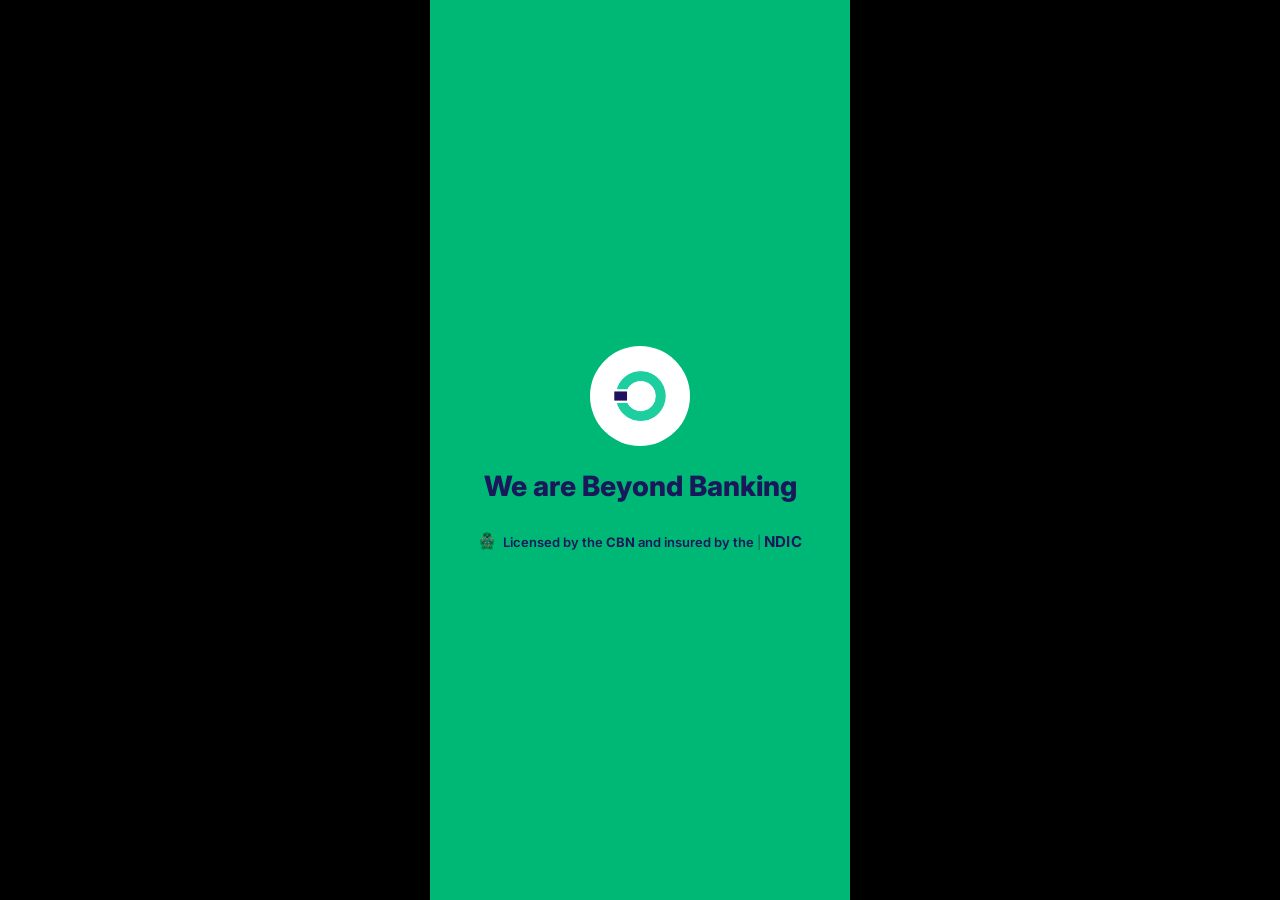
==== commit 88425cb4: "Update index.html" ====
--- a/index.html
+++ b/index.html
@@ -119,7 +119,7 @@
       <div class="home-user">
         <div class="home-avatar">
           <img src="splash.png" alt="Profile">
-          <span class="home-badge">2</span>
+          <span class="home-badge">3</span>
         </div>
         <h3 class="home-greeting">Hi, JAY</h3>
       </div>
@@ -221,14 +221,7 @@
       </div>
     </div>
 
-    <div class="share-card">
-      <div class="share-avatar"><i class="fas fa-users"></i></div>
-      <div class="share-text">
-        <h4>Share OPay with Others</h4>
-        <p>Help a loved one get their own account in minutes</p>
-      </div>
-      <button class="btn-go share-btn">Go</button>
-    </div>
+
 
     <div class="bottom-nav">
       <div class="nav-item active"><i class="fas fa-house"></i><span>Home</span></div>
--- a/style.css
+++ b/style.css
@@ -1,961 +1,761 @@
-
-        * {
-            margin: 0;
-            padding: 0;
-            box-sizing: border-box;
-            font-family: 'Inter', -apple-system, BlinkMacSystemFont, 'Segoe UI', Roboto, Helvetica, Arial, sans-serif;
-        }
-
-        body {
-            background: #000;
-            display: flex;
-            align-items: center;
-            justify-content: center;
-            min-height: 100vh;
-            padding: 8px;
-        }
-
-        /* Phone Container */
-        .phone {
-            max-width: 390px;
-            width: 100%;
-            height: 800px;
-            max-height: 92vh;
-            max-height: 92dvh;
-            background: #1a1a1a;
-            border-radius: 36px;
-            box-shadow: 0 30px 60px rgba(0, 0, 0, 0.8), 0 0 0 8px #2a2a2a;
-            overflow: hidden;
-            position: relative;
-            display: flex;
-            flex-direction: column;
-        }
-
-        .screen {
-            flex: 1;
-            display: flex;
-            flex-direction: column;
-            overflow-y: auto;
-            scrollbar-width: none;
-        }
-        .screen::-webkit-scrollbar { display: none; }
-
-        .hidden { display: none !important; }
-
-        /* ========== SPLASH SCREEN ========== */
-        .splash-screen {
-            background: #00b876;
-            display: flex;
-            flex-direction: column;
-            align-items: center;
-            justify-content: center;
-            padding: 40px 24px;
-            color: #fff;
-            position: relative;
-            
-        }
-
-        .splash-logo {
-            width: 110px;
-            height: 110px;
-            margin-top: 20px;
-        }
-
-        .splash-logo svg {
-            width: 100%;
-            height: 100%;
-        }
-
-        .splash-title {
-            font-size: 32px;
-            font-weight: 800;
-            color: #0a1e3c;
-            margin-bottom: 68px;
-            letter-spacing: -0.5px;
-        }
-
-    .splash-footer {
-    position: absolute;
-    bottom: 270px;  /* was 60px — moved higher, closer to the title */
-    left: 0;
-    right: 0;
-    text-align: center;
-    font-size: 12px;
-    color: #0a1e3c;
-    font-weight: 500;
-    display: flex;
-    align-items: center;
-    justify-content: center;
-    gap: 4px;
-    padding: 0 16px;
-    flex-wrap: nowrap;
-}
-
-.splash-footer .footer-icon {
-    width: 16px;
-    height: 16px;
-    flex-shrink: 0;
-    margin-right: 2px;
-    display: flex;
-    align-items: center;
-    justify-content: center;
-}
-
-.splash-footer .cbn {
-    font-weight: 800;
-    color: #1B105E;
-}
-
-.splash-footer .ndic {
-    font-weight: 900;
-    color: #1B105E;
-    margin-left: 2px;
-}
-
-        /* ========== LOGIN (PHONE) SCREEN ========== */
-        .login-screen {
-            background: #1a1a1a;
-            padding: 24px 24px;
-            color: #fff;
-        }
-
-        .login-header {
-            display: flex;
-            justify-content: space-between;
-            align-items: center;
-            margin-bottom: 40px;
-        }
-
-        .login-header .back-btn {
-            font-size: 15px;
-            color: #fff;
-            cursor: pointer;
-            background: none;
-            border: none;
-        }
-
-        .login-header .help-link {
-            color: #0a5e4a;
-            font-size: 13px;
-            font-weight: 500;
-            text-decoration: none;
-            cursor: pointer;
-        }
-
-        .login-logo {
-            display: flex;
-            align-items: center;
-            justify-content: center;
-            margin-bottom: 16px;
-            margin-top: -27px;
-        }
-
-        .login-logo .logo-icon {
-            width: 50px;
-            height: 50px;
-            margin-right: 8px;
-        }
-
-        .login-logo .logo-icon  {
-            width: 65%;
-            height: 65%;
-        }
-
-        .login-logo .logo-text {
-            font-size: 32px;
-            font-weight: 700;
-            color: #fff;
-            letter-spacing: -0.5px;
-        }
-
-        .login-logo .logo-text span {
-            color: #fff;
-        }
-
-        .login-title {
-            font-size: 22px;
-            font-weight: 700;
-            color: #fff;
-            margin-bottom: 28px;
-        }
-
-        .input-group {
-            position: relative;
-            margin-bottom: 12px;
-        }
-
-        .input-group label {
-            position: absolute;
-            top: -10px;
-            left: 16px;
-            background: #1a1a1a;
-            padding: 0 6px;
-            font-size: 12px;
-            color: #0a5e4a;
-            font-weight: 500;
-        }
-
-        .input-group input {
-            width: 100%;
-            padding: 20px 18px;
-            background: transparent;
-            border: 2px solid #0a5e4a;
-            border-radius: 13px;
-            color: #fff;
-            font-size: 16px;
-            outline: none;
-            transition: all 0.2s;
-        }
-
-        .input-group input::placeholder {
-            color: #666;
-            font-weight: 400;
-        }
-
-        .input-group input:focus {
-            border-color: #0a5e4a;
-            box-shadow: 0 0 0 3px rgba(0, 184, 118, 0.15);
-        }
-
-        .login-lost {
-            color: #888;
-            font-size: 13px;
-            margin-bottom: 40px;
-        }
-
-        .login-lost a {
-            color: #0a5e4a;
-            text-decoration: none;
-            font-weight: 500;
-        }
-
-        .login-next-btn {
-            width: 100%;
-            padding: 18px;
-            background: #0a5e4a;
-            border: none;
-            border-radius: 30px;
-            color: black;
-            font-size: 18px;
-            font-weight: 600;
-            letter-spacing: 0.5px;
-            cursor: pointer;
-            transition: all 0.2s;
-            margin-top: auto;
-        }
-
-        .login-next-btn:disabled {
-            opacity: 0.7;
-            cursor: not-allowed;
-        }
-
-        .login-next-btn:not(:disabled):hover {
-            background: #0d7a5f;
-        }
-
-        .login-bottom-text {
-            text-align: center;
-            margin-top: 24px;
-            font-size: 14px;
-            color: #aaa;
-        }
-
-        .login-bottom-text a {
-            color: #00b876;
-            text-decoration: none;
-            font-weight: 500;
-        }
-
-        /* Error message on login */
-        .login-error {
-            color: #ff6b6b;
-            font-size: 13px;
-            margin-top: 10px;
-            font-weight: 500;
-            background: rgba(255, 107, 107, 0.12);
-            padding: 10px 14px;
-            border-radius: 12px;
-            border: 1px solid rgba(255, 107, 107, 0.2);
-            display: flex;
-            align-items: center;
-            gap: 8px;
-        }
-
-        /* ========== PASSWORD SCREEN ========== */
-        .password-screen {
-            background: #1a1a1a;
-            padding: 24px 24px;
-            color: #fff;
-            display: flex;
-            flex-direction: column;
-        }
-
-        .password-header {
-            display: flex;
-            justify-content: space-between;
-            align-items: center;
-            margin-bottom: 30px;
-        }
-
-        .password-header .back-btn {
-            font-size: 16px;
-            color: #fff;
-            cursor: pointer;
-            background: none;
-            border: none;
-        }
-
-        .password-header .help-link {
-            color:#0a5e4a;
-            font-size: 15px;
-            font-weight: 500;
-            text-decoration: none;
-            cursor: pointer;
-        }
-
-       .password-avatar {
-    width: 80px;
-    height: 80px;
-    border-radius: 50%;
-    background: #2a2a2a;
-    margin: 0 auto 16px;
-    overflow: hidden;
-    border: 2px solid none;
-    position: relative;
-    display: block;          /* was flex — that's what caused the oval */
-    flex-shrink: 0;          /* prevents squishing in flex parents */
-}
-
+/* ===========================================================
+   Design tokens — sampled directly from the reference screens
+   =========================================================== */
+:root {
+  --bg: #1B1B1B;
+  --bg-nav: #111111;
+  --surface: #2C2C2C;
+  --surface-light: #3A3A40;
+  --keypad-key: #333338;
+
+  --teal: #1DCF9F;
+  --teal-bright: #2DE7CF;
+  --teal-dark: #114C3D;
+
+  --splash-bg: #00B875;
+  --navy: #18185A;
+
+  --white: #FFFFFF;
+  --off-white: #DEDEDE;
+  --gray: #9A9A9A;
+  --gray-dim: #6E6E6E;
+  --red: #FD6274;
+
+  --radius-lg: 20px;
+  --radius-md: 14px;
+  --radius-pill: 999px;
+}
+
+/* ===========================================================
+   Reset & base — mobile first: these are the ONLY rules that
+   apply by default. Anything wider gets extras at the bottom.
+   =========================================================== */
+*, *::before, *::after {
+  box-sizing: border-box;
+}
+html, body {
+  height: 100%;
+}
+body {
+  margin: 0;
+  font-family: 'Inter', -apple-system, BlinkMacSystemFont, 'Segoe UI', Roboto, Helvetica, Arial, sans-serif;
+  -webkit-tap-highlight-color: transparent;
+}
+button, input {
+  font-family: inherit;
+}
+a {
+  color: inherit;
+  text-decoration: none;
+}
+img {
+  max-width: 100%;
+  display: block;
+}
+.hidden {
+  display: none !important;
+}
+
+.screen {
+  min-height: 100dvh;
+  min-height: 100vh;
+  width: 100%;
+  display: flex;
+  flex-direction: column;
+}
+
+/* ===========================================================
+   Splash screen
+   =========================================================== */
+.splash-screen {
+  background: var(--splash-bg);
+  align-items: center;
+  justify-content: center;
+  text-align: center;
+  padding: 24px;
+}
+.splash-logo {
+  width: 100px;
+  height: 100px;
+  border-radius: 50%;
+  background: var(--white);
+  display: flex;
+  align-items: center;
+  justify-content: center;
+  padding: 16px;
+  margin-bottom: 24px;
+}
+.splash-title {
+  font-size: 28px;
+  font-weight: 800;
+  color: var(--navy);
+  line-height: 1.15;
+  max-width: 400px;
+  margin: 0 0 28px;
+}
+.splash-footer {
+  color: var(--navy);
+  font-weight: 600;
+  font-size: 13px;
+  margin: 0;
+  max-width: 400px;
+  line-height: 1.6;
+}
+.splash-crest {
+  width: 18px;
+  height: 18px;
+  object-fit: contain;
+  display: inline-block;
+  vertical-align: -3px;
+  margin-right: 4px;
+}
+.splash-divider {
+  font-weight: 400;
+  opacity: .6;
+}
+.splash-ndic {
+  font-size: 15px;
+  letter-spacing: 0.02em;
+}
+
+/* ===========================================================
+   Shared auth screen styles (login + password)
+   =========================================================== */
+.login-screen, .password-screen {
+  background: var(--surface);
+  padding: 16px 20px 32px;
+}
+
+.auth-header {
+  display: flex;
+  align-items: center;
+  justify-content: space-between;
+  padding: 8px 0 20px;
+}
+.back-btn {
+  background: none;
+  border: none;
+  color: var(--off-white);
+  font-size: 20px;
+  padding: 6px;
+  cursor: pointer;
+}
+.help-link {
+  color: var(--teal);
+  font-weight: 600;
+  font-size: 15px;
+}
+
+.login-logo {
+  display: flex;
+  justify-content: center;
+  margin: 20px 0 36px;
+}
+.login-logo img {
+  width: 150px;
+}
+
+.auth-title {
+  color: var(--off-white);
+  font-size: 24px;
+  font-weight: 800;
+  margin: 0 0 20px;
+}
+
+.input-group {
+  border: 1.5px solid var(--teal);
+  border-radius: var(--radius-md);
+  padding: 0 14px;
+  margin: 0 0 16px;
+  min-width: 0;
+}
+.input-group legend {
+  color: var(--teal);
+  font-size: 13px;
+  font-weight: 600;
+  padding: 0 4px;
+}
+.input-group input {
+  width: 100%;
+  background: transparent;
+  border: none;
+  color: var(--white);
+  font-size: 16px;
+  padding: 14px 0 16px;
+  caret-color: var(--teal);
+}
+.input-group input:focus {
+  outline: none;
+}
+.input-group input::placeholder {
+  color: var(--gray-dim);
+}
+
+.login-lost {
+  color: var(--gray);
+  font-size: 13px;
+  margin: 0 0 8px;
+}
+.login-lost a {
+  color: var(--teal);
+  font-weight: 600;
+}
+
+.auth-error {
+  display: flex;
+  align-items: center;
+  gap: 8px;
+  background: rgba(253, 98, 116, 0.12);
+  color: var(--red);
+  border-radius: var(--radius-md);
+  padding: 10px 14px;
+  font-size: 13px;
+  margin: 8px 0;
+}
+
+.btn-pill {
+  width: 100%;
+  border: none;
+  border-radius: var(--radius-pill);
+  padding: 16px;
+  font-size: 16px;
+  font-weight: 700;
+  cursor: pointer;
+  margin-top: 24px;
+}
+.btn-muted {
+  background: var(--teal-dark);
+  color: rgba(255, 255, 255, 0.45);
+}
+.btn-pill:not(.btn-muted) {
+  background: var(--teal-bright);
+  color: rgba(10, 30, 26, 0.55);
+}
+.btn-pill:disabled {
+  background: var(--surface-light);
+  color: var(--gray-dim);
+  cursor: not-allowed;
+}
+
+.auth-bottom-text {
+  text-align: center;
+  color: var(--gray);
+  font-size: 13px;
+  line-height: 1.7;
+  margin-top: auto;
+  padding-top: 40px;
+}
+.auth-bottom-text a {
+  color: var(--teal);
+  font-weight: 600;
+}
+
+/* ===========================================================
+   Password screen specifics
+   =========================================================== */
+.password-avatar {
+  width: 88px;
+  height: 88px;
+  border-radius: 50%;
+  overflow: hidden;
+  margin: 12px auto 16px;
+  border: 2px solid var(--surface-light);
+}
 .password-avatar img {
-    width: 75px;             /* match parent exactly */
-    height: 80px;            /* match parent exactly */
-    object-fit: cover;       /* crops to fill the circle */
-    object-position: center; /* keeps the face centered */
-    border-radius: 50%;      /* ensures the img itself is round */
-    display: block;          /* removes inline-gap below image */
-}
-
-        .password-avatar .avatar-placeholder {
-            font-size: 40px;
-            color:#0a5e4a;
-        }
-
-        .password-phone {
-            text-align: center;
-            font-size: 16px;
-            font-weight: 500;
-            color: #ccc;
-            margin-bottom: 8px;
-            letter-spacing: 1px;
-        }
-
-        .password-welcome {
-            text-align: center;
-            font-size: 24px;
-            font-weight: 700;
-            color: #fff;
-            margin-bottom: 32px;
-        }
-
-        .password-label {
-            font-size: 15px;
-            color: #ccc;
-            margin-bottom: 12px;
-            font-weight: 500;
-        }
-
-        .password-input-group {
-            position: relative;
-            margin-bottom: 12px;
-        }
-
-        .password-input-group input {
-            width: 100%;
-            padding: 18px 18px;
-            background: transparent;
-            border: 2px solid #0a5e4a;
-            border-radius: 13px;
-            color: #fff;
-            font-size: 18px;
-            letter-spacing: 6px;
-            outline: none;
-            text-align: left;
-            transition: all 0.2s;
-        }
-
-        .password-input-group input::placeholder {
-            color: #666;
-            font-size: 14px;
-            letter-spacing: 0;
-        }
-
-        .password-input-group input:focus {
-            border-color: #0a5e4a;
-            box-shadow: 0 0 0 3px rgba(0, 184, 118, 0.15);
-        }
-
-        .forgot-password {
-            text-align: right;
-            margin-bottom: 30px;
-        }
-
-        .forgot-password a {
-            color: #0a5e4a;
-            font-size: 13px;
-            text-decoration: none;
-            font-weight: 500;
-        }
-
-        .password-login-btn {
-            width: 100%;
-            padding: 18px;
-            background: #0a5e4a;
-            border: none;
-            border-radius: 30px;
-            color: black;
-            font-size: 18px;
-            font-weight: 600;
-            cursor: pointer;
-            transition: all 0.2s;
-            margin-bottom: 20px;
-        }
-
-        .password-login-btn:disabled {
-            opacity: 0.5;
-            cursor: not-allowed;
-        }
-
-        .password-login-btn:not(:disabled):hover {
-            background: #0d7a5f;
-        }
-
-        .fingerprint-link {
-            text-align: center;
-            margin-bottom: 30px;
-        }
-
-        .fingerprint-link a {
-            color: #00b876;
-            font-size: 15px;
-            font-weight: 600;
-            text-decoration: none;
-        }
-
-        .keypad {
-            display: grid;
-            grid-template-columns: repeat(3, 1fr);
-            gap: 6px;
-            margin-top: auto;
-        }
-
-        .keypad button {
-            background: #2a2a2a;
-            border: none;
-            border-radius: 12px;
-            color: #fff;
-            font-size: 24px;
-            font-weight: 500;
-            padding: 10px 0;
-            cursor: pointer;
-            transition: all 0.15s;
-        }
-
-        .keypad button:active {
-            background: #3a3a3a;
-            transform: scale(0.96);
-        }
-
-        .keypad .key-delete {
-            font-size: 20px;
-        }
-
-        .password-error {
-            color: #ff6b6b;
-            font-size: 13px;
-            margin-bottom: 12px;
-            font-weight: 500;
-            background: rgba(255, 107, 107, 0.12);
-            padding: 10px 14px;
-            border-radius: 12px;
-            border: 1px solid rgba(255, 107, 107, 0.2);
-            display: flex;
-            align-items: center;
-            gap: 8px;
-            text-align: center;
-            justify-content: center;
-        }
-
-        /* ========== HOME SCREEN ========== */
-        .home-screen {
-            background: #1a1a1a;
-            color: #fff;
-            padding: 20px 18px 0;
-            display: flex;
-            flex-direction: column;
-        }
-
-        .home-header {
-            display: flex;
-            justify-content: space-between;
-            align-items: center;
-            margin-bottom: 20px;
-        }
-
-        .home-user {
-            display: flex;
-            align-items: center;
-            gap: 12px;
-        }
-
-        .home-avatar {
-            width: 48px;
-            height: 48px;
-            border-radius: 50%;
-            background: #00b876;
-            display: flex;
-            align-items: center;
-            justify-content: center;
-            font-size: 22px;
-            font-weight: 700;
-            color: #0a1e3c;
-            position: relative;
-        }
-
-        .home-avatar .badge {
-            position: absolute;
-            bottom: -4px;
-            right: -4px;
-            background: #00b876;
-            color: #0a1e3c;
-            font-size: 10px;
-            width: 20px;
-            height: 20px;
-            border-radius: 50%;
-            display: flex;
-            align-items: center;
-            justify-content: center;
-            font-weight: 700;
-            border: 2px solid #1a1a1a;
-        }
-
-        .home-user-text h3 {
-            font-size: 18px;
-            font-weight: 500;
-            color: #fff;
-        }
-
-      
-        .home-header-icons {
-            display: flex;
-            gap: 16px;
-            align-items: center;
-        }
-
-        .home-header-icons .icon-wrapper {
-            position: relative;
-            cursor: pointer;
-            color: #ccc;
-            font-size: 20px;
-            transition: color 0.2s;
-        }
-
-        .home-header-icons .icon-wrapper:hover {
-            color: #fff;
-        }
-
-        .home-header-icons .icon-wrapper .badge-red {
-            position: absolute;
-            top: -6px;
-            right: -6px;
-            background: #ff4d4d;
-            color: #fff;
-            font-size: 10px;
-            font-weight: 700;
-            padding: 2px 6px;
-            border-radius: 20px;
-            min-width: 18px;
-            text-align: center;
-        }
-
-        .home-header-icons .help-badge {
-            background: #ff4d4d;
-            color: #fff;
-            font-size: 8px;
-            font-weight: 700;
-            padding: 1px 5px;
-            border-radius: 20px;
-            position: absolute;
-            top: -8px;
-            left: -12px;
-        }
-
-        /* Balance Card */
-        .balance-card {
-            background: #1FD8A0;
-            border-radius: 18px;
-            padding: 18px 20px;
-            margin-bottom: 14px;
-            display: flex;
-            flex-direction: column;
-            gap: 12px;
-        }
-
-        .balance-top {
-            display: flex;
-            justify-content: space-between;
-            align-items: center;
-        }
-
-        .balance-top-left {
-            display: flex;
-            align-items: center;
-            gap: 8px;
-            color:  #2a2a2a;
-            font-size: 14px;
-            font-weight: 500;
-        }
-
-        .balance-top-left i {
-            font-size: 16px;
-        }
-
-        .balance-top-right {
-            color:  #2a2a2a;
-            font-size: 13px;
-            font-weight: 500;
-            display: flex;
-            align-items: center;
-            gap: 4px;
-            cursor: pointer;
-        }
-
-        .balance-bottom {
-            display: flex;
-            justify-content: space-between;
-            align-items: center;
-        }
-
-        .balance-amount {
-            display: flex;
-            align-items: center;
-            gap: 10px;
-        }
-
-        .balance-amount span {
-            font-size: 22px;
-            font-weight: 800;
-            color:  #2a2a2a;
-            letter-spacing: -0.5px;
-        }
-
-        .balance-amount i {
-            font-size: 15px;
-            color:  #2a2a2a;
-            cursor: pointer;
-        }
-
-        .add-money-btn {
-            background: #2a2a2a;
-            color: #1FD8A0;
-            border: none;
-            padding: 8px 14px;
-            border-radius: 30px;
-            font-size: 11px;
-            font-weight: 500;
-            display: flex;
-            align-items: center;
-            gap: 6px;
-            cursor: pointer;
-            transition: 0.2s;
-        }
-
-
-        /* Quick Actions Row */
-        .quick-actions {
-            background: #2a2a2a;
-            border-radius: 18px;
-            padding: 16px 12px;
-            display: flex;
-            justify-content: space-around;
-            margin-bottom: 14px;
-        }
-
-        .quick-action-item {
-            display: flex;
-            flex-direction: column;
-            align-items: center;
-            gap: 8px;
-            cursor: pointer;
-            transition: 0.2s;
-            padding: 4px 8px;
-            border-radius: 12px;
-        }
-
-        .quick-action-item:hover {
-            background: #3a3a3a;
-        }
-
-        .quick-action-item .qa-icon {
-            background: #2a2a2a;
-            width: 44px;
-            height: 44px;
-            border-radius: 14px;
-            display: flex;
-            align-items: center;
-            justify-content: center;
-            font-size: 20px;
-            color: #0a1e3c;
-        }
-
-        .quick-action-item span {
-            font-size: 11px;
-            font-weight: 500;
-            color: #ccc;
-        }
-
-        /* Services Grid */
-        .services-grid {
-            background: #2a2a2a;
-            border-radius: 18px;
-            padding: 16px 12px;
-            display: grid;
-            grid-template-columns: repeat(4, 1fr);
-            gap: 12px 6px;
-            margin-bottom: 14px;
-        }
-
-        .service-item {
-            display: flex;
-            flex-direction: column;
-            align-items: center;
-            gap: 6px;
-            cursor: pointer;
-            transition: 0.2s;
-            padding: 4px 2px;
-            border-radius: 12px;
-            position: relative;
-        }
-
-        .service-item:hover {
-            background: #3a3a3a;
-        }
-
-        .service-item .s-icon {
-            background:  #2a2a2a;
-            width: 44px;
-            height: 44px;
-            border-radius: 14px;
-            display: flex;
-            align-items: center;
-            justify-content: center;
-            font-size: 20px;
-            color: #fff;
-            position: relative;
-        }
-
-        .service-item span {
-            font-size: 10px;
-            font-weight: 500;
-            color: #ccc;
-            text-align: center;
-        }
-
-        .service-badge {
-            position: absolute;
-            top: -px;
-            right: -4px;
-          background: linear-gradient(to right,#FF9494 0%, #ff4d4d 100%);
-            color: #fff;
-            font-size: 6px;
-            font-weight: 800;
-            padding: 2px 6px;
-            border-radius: 20px;
-            white-space: nowrap;
-        }
-
-        .service-badge.hot {
-          background: linear-gradient(to right, #FF9494 0%,  #ff4d4d 100%);
-        }
-
-        .service-badge.new {
-            background: linear-gradient(to right, #FF9494 0%, #ff4d4d 100%);
-        }
-
-        /* Promo Banner */
-        .promo-banner {
-            background: linear-gradient(135deg, #0a3d2e, #050a01);
-            border-radius: 18px;
-            padding: 13px 17px;
-            margin-bottom: 14px;
-            display: flex;
-            justify-content: space-between;
-            align-items: center;
-            border: 0px solid;
-        }
-
-        .promo-left h4 {
-            font-size: 15px;
-            font-weight: 500;
-            color: #fff;
-            margin-bottom: 6px;
-        }
-
-        .promo-left p {
-            font-size: 10px;
-            color: #9ad4bf;
-            margin-bottom: 8px;
-        }
-
-          .promo-left .promo-btn {
-            background: #00b876;
-            color: #0a1e3c;
-            border: none;
-            padding: 8px 20px;
-            border-radius: 30px;
-            font-size: 13px;
-            font-weight: 700;
-            cursor: pointer;
-            transition: 0.2s;
-        }
-
-        .promo-left .promo-btn:hover {
-            background: #00d68f;
-        }
-
-        .promo-right {
-            font-size: 48px;
-            opacity: 0.8;
-        }
-
-        /* Share Card */
-       .share-card {
-    background: #2a2a2a;
-    border-radius: 10px;
-    padding: 18px 20px;          /* was 16px 18px — more vertical room */
-    margin-bottom: 16px;
-    display: flex;
-    align-items: center;
-    gap: 16px;
-    position: relative;
-    overflow: hidden;
-    min-height: 90px;            /* ensures the card never gets too slim */
-}
-
+  width: 100%;
+  height: 100%;
+  object-fit: cover;
+}
+.password-phone {
+  text-align: center;
+  color: var(--off-white);
+  font-size: 15px;
+  font-weight: 600;
+  margin: 0 0 6px;
+}
+.password-welcome {
+  text-align: center;
+  color: var(--white);
+  font-size: 22px;
+  font-weight: 800;
+  margin: 0 0 28px;
+}
+.password-label {
+  display: block;
+  color: var(--off-white);
+  font-size: 13px;
+  font-weight: 600;
+  margin-bottom: 10px;
+}
+.forgot-password {
+  text-align: right;
+  margin: -8px 0 24px;
+}
+.forgot-password a {
+  color: var(--teal);
+  font-size: 13px;
+  font-weight: 600;
+}
+.fingerprint-link {
+  text-align: center;
+  margin: 16px 0 0;
+}
+.fingerprint-link a {
+  color: var(--teal);
+  font-size: 14px;
+  font-weight: 600;
+}
+
+.keypad-panel {
+  background: var(--surface-light);
+  border-radius: var(--radius-lg) var(--radius-lg) 0 0;
+  margin: auto -20px calc(-32px - env(safe-area-inset-bottom, 0px));
+  padding: 14px 14px calc(14px + env(safe-area-inset-bottom, 0px));
+}
+.keypad-header {
+  display: flex;
+  align-items: center;
+  justify-content: space-between;
+  padding: 0 6px 12px;
+  color: var(--off-white);
+  font-size: 13px;
+  font-weight: 600;
+}
+.keypad-header i {
+  color: var(--teal);
+  margin-right: 6px;
+}
+.keypad-done {
+  color: var(--teal);
+  font-weight: 700;
+}
+.keypad {
+  display: grid;
+  grid-template-columns: repeat(3, 1fr);
+  gap: 2px;
+  background: rgba(0, 0, 0, 0.2);
+  border-radius: var(--radius-md);
+  overflow: hidden;
+}
+.keypad button {
+  background: var(--keypad-key);
+  border: none;
+  color: var(--white);
+  font-size: 22px;
+  font-weight: 600;
+  padding: 20px 0;
+  cursor: pointer;
+}
+.keypad button:active {
+  background: rgba(29, 207, 159, 0.18);
+}
+.key-blank {
+  background: transparent !important;
+  cursor: default !important;
+}
+.key-delete {
+  font-size: 18px !important;
+}
+
+/* ===========================================================
+   Home screen
+   =========================================================== */
+.home-screen {
+  background: var(--bg);
+  padding: 16px 16px calc(96px + env(safe-area-inset-bottom, 0px));
+}
+
+.home-header {
+  display: flex;
+  align-items: center;
+  justify-content: space-between;
+  margin-bottom: 18px;
+}
+.home-user {
+  display: flex;
+  align-items: center;
+  gap: 10px;
+  min-width: 0;
+}
+.home-avatar {
+  position: relative;
+  width: 42px;
+  height: 42px;
+  flex-shrink: 0;
+}
+.home-avatar img {
+  width: 100%;
+  height: 100%;
+  border-radius: 50%;
+  object-fit: cover;
+}
+.home-badge {
+  position: absolute;
+  bottom: -3px;
+  right: -3px;
+  width: 18px;
+  height: 18px;
+  border-radius: 50%;
+  background: #FFD700;
+  color: #1a1a1a;
+  font-size: 10px;
+  font-weight: 800;
+  display: flex;
+  align-items: center;
+  justify-content: center;
+  border: 2px solid var(--bg);
+}
+.home-greeting {
+  color: var(--off-white);
+  font-size: 18px;
+  font-weight: 700;
+  margin: 0;
+  white-space: nowrap;
+  overflow: hidden;
+  text-overflow: ellipsis;
+}
+.home-header-icons {
+  display: flex;
+  align-items: center;
+  gap: 18px;
+  flex-shrink: 0;
+}
+.icon-wrapper {
+  position: relative;
+  color: var(--off-white);
+  font-size: 19px;
+}
+.help-badge {
+  position: absolute;
+  top: -10px;
+  left: 50%;
+  transform: translateX(-50%);
+  background: var(--red);
+  color: var(--white);
+  font-size: 8px;
+  font-weight: 800;
+  padding: 1px 5px;
+  border-radius: 6px;
+  white-space: nowrap;
+}
+.badge-red {
+  position: absolute;
+  top: -6px;
+  right: -8px;
+  background: var(--red);
+  color: var(--white);
+  font-size: 9px;
+  font-weight: 700;
+  min-width: 15px;
+  height: 15px;
+  border-radius: 8px;
+  display: flex;
+  align-items: center;
+  justify-content: center;
+  padding: 0 3px;
+}
+
+.balance-card {
+  background: var(--teal);
+  border-radius: var(--radius-lg);
+  padding: 18px 18px 20px;
+  margin-bottom: 16px;
+}
+.balance-top {
+  display: flex;
+  justify-content: space-between;
+  align-items: center;
+  gap: 8px;
+  margin-bottom: 14px;
+}
+.balance-top-left {
+  display: flex;
+  align-items: center;
+  gap: 6px;
+  color: #0F2E25;
+  font-size: 13px;
+  font-weight: 600;
+  white-space: nowrap;
+  overflow: hidden;
+  text-overflow: ellipsis;
+  min-width: 0;
+}
+.balance-top-left i:last-child {
+  cursor: pointer;
+  font-size: 13px;
+}
+.balance-top-right {
+  color: #0F2E25;
+  font-size: 12px;
+  font-weight: 600;
+  display: flex;
+  align-items: center;
+  gap: 4px;
+  white-space: nowrap;
+  flex-shrink: 0;
+  cursor: pointer;
+}
+.balance-top-right i {
+  font-size: 10px;
+}
+.balance-bottom {
+  display: flex;
+  justify-content: space-between;
+  align-items: center;
+  gap: 10px;
+}
+.balance-amount {
+  display: flex;
+  align-items: center;
+  gap: 6px;
+  color: #0F2E25;
+  font-size: 18px;
+  font-weight: 800;
+  min-width: 0;
+}
+#balanceDisplay {
+  white-space: nowrap;
+  overflow: hidden;
+  text-overflow: ellipsis;
+}
+.balance-chevron {
+  font-size: 13px;
+  opacity: .8;
+}
+.add-money-btn {
+  background: #12241E;
+  color: var(--teal);
+  border: none;
+  border-radius: var(--radius-pill);
+  padding: 10px 16px;
+  font-size: 13px;
+  font-weight: 700;
+  display: flex;
+  align-items: center;
+  gap: 6px;
+  white-space: nowrap;
+  flex-shrink: 0;
+  cursor: pointer;
+}
+
+.quick-actions {
+  background: var(--surface);
+  border-radius: var(--radius-lg);
+  padding: 18px 10px;
+  display: flex;
+  margin-bottom: 16px;
+}
+.quick-action-item {
+  flex: 1;
+  display: flex;
+  flex-direction: column;
+  align-items: center;
+  gap: 8px;
+  cursor: pointer;
+}
+.qa-icon {
+  width: 44px;
+  height: 44px;
+  border-radius: 12px;
+  background: var(--teal);
+  color: #0F2E25;
+  display: flex;
+  align-items: center;
+  justify-content: center;
+  font-size: 18px;
+}
+.quick-action-item span {
+  color: var(--off-white);
+  font-size: 12px;
+  font-weight: 600;
+}
+
+.services-grid {
+  background: var(--surface);
+  border-radius: var(--radius-lg);
+  padding: 20px 14px;
+  display: grid;
+  grid-template-columns: repeat(4, 1fr);
+  gap: 20px 8px;
+  margin-bottom: 16px;
+}
+.service-item {
+  position: relative;
+  display: flex;
+  flex-direction: column;
+  align-items: center;
+  gap: 8px;
+  cursor: pointer;
+}
+.s-icon {
+  width: 44px;
+  height: 44px;
+  border-radius: 12px;
+  background: var(--teal);
+  color: #1a1a1a;
+  display: flex;
+  align-items: center;
+  justify-content: center;
+  font-size: 18px;
+}
+.service-item span:last-child {
+  color: var(--off-white);
+  font-size: 11.5px;
+  font-weight: 600;
+  text-align: center;
+}
+.service-badge {
+  position: absolute;
+  top: -8px;
+  left: 50%;
+  transform: translateX(-50%);
+  background: var(--red);
+  color: var(--white);
+  font-size: 9px;
+  font-weight: 700;
+  padding: 2px 7px;
+  border-radius: 8px;
+  white-space: nowrap;
+  z-index: 1;
+}
+
+.promo-banner {
+  background: linear-gradient(115deg, #173128 0%, #2A3A22 60%, #373D21 100%);
+  border-radius: var(--radius-lg);
+  padding: 18px;
+  margin-bottom: 16px;
+}
+.promo-banner h4 {
+  color: var(--white);
+  font-size: 15px;
+  font-weight: 700;
+  margin: 0 0 12px;
+}
+.promo-divider {
+  border-top: 1px dashed rgba(255, 255, 255, 0.2);
+  margin-bottom: 14px;
+}
+.promo-row {
+  display: flex;
+  align-items: center;
+  gap: 12px;
+}
+.promo-coin {
+  font-size: 28px;
+  color: #D4AF37;
+  flex-shrink: 0;
+}
+.promo-text {
+  flex: 1;
+  min-width: 0;
+}
+.promo-text strong {
+  color: var(--white);
+  font-size: 14px;
+  display: block;
+  margin-bottom: 2px;
+}
+.promo-text p {
+  color: var(--gray);
+  font-size: 12px;
+  margin: 0;
+  line-height: 1.4;
+}
+.btn-go {
+  background: var(--teal);
+  color: #0F2E25;
+  border: none;
+  border-radius: var(--radius-pill);
+  padding: 10px 22px;
+  font-size: 13px;
+  font-weight: 700;
+  cursor: pointer;
+  flex-shrink: 0;
+}
+
+.share-card {
+  background: var(--surface);
+  border-radius: var(--radius-lg);
+  padding: 16px;
+  display: flex;
+  align-items: center;
+  gap: 12px;
+  margin-bottom: 8px;
+}
 .share-avatar {
-    width: 46px;                 /* was 48px — bigger to balance taller card */
-    height: 46px;
-    border-radius: 50%;
-    background: #00b876;
-    display: flex;
-    align-items: center;
-    justify-content: center;
-    font-size: 22px;
-    font-weight: 500;
-    color: #0a1e3c;
-    flex-shrink: 0;
-}
-
+  width: 46px;
+  height: 46px;
+  border-radius: 50%;
+  background: var(--surface-light);
+  color: var(--gray);
+  display: flex;
+  align-items: center;
+  justify-content: center;
+  font-size: 18px;
+  flex-shrink: 0;
+}
 .share-text {
-    flex: 1;                     /* takes available space, pushes button right */
-    min-width: 0;                /* allows text to wrap/truncate properly */
-}
-
+  flex: 1;
+  min-width: 0;
+}
 .share-text h4 {
-    font-size: 13px;
-    font-weight: 500;
-    color: #fff;
-    margin-bottom: 6px;          /* was 4px — a bit more gap */
-    line-height: 1.3;            /* prevents text clipping */
-}
-
+  color: var(--white);
+  font-size: 14px;
+  font-weight: 700;
+  margin: 0 0 2px;
+}
 .share-text p {
-    font-size: 10px;
-    color: #aaa;
-    line-height: 1.4;            /* keeps the description readable */
-    margin: 0;
-}
-
-.share-btn {
-    background: #00b876;
-    color: #0a1e3c;
-    border: none;
-    padding: 8px 16px;          /* was 8px 16px — slightly bigger */
-    border-radius: 30px;
-    font-size: 13px;
-    font-weight: 500;
-    cursor: pointer;
-    margin-left: auto;
-    flex-shrink: 0;
-    transition: 0.2s;
-}
-
-.share-btn:hover {
-    background: #00d68f;
-}
-
-        /* Bottom Navigation */
-        .bottom-nav {
-            display: flex;
-            justify-content: space-around;
-            background: #1a1a1a;
-            padding: 12px 8px 16px;
-            border-top: 1px solid #2a2a2a;
-            margin-top: auto;
-            position: sticky;
-            bottom: 0;
-        }
-
-        .nav-item {
-            display: flex;
-            flex-direction: column;
-            align-items: center;
-            gap: 4px;
-            color: #666;
-            font-size: 10px;
-            font-weight: 500;
-            cursor: pointer;
-            transition: 0.2s;
-            padding: 4px 8px;
-            border-radius: 12px;
-        }
-
-        .nav-item i {
-            font-size: 20px;
-        }
-
-        .nav-item.active {
-            color: #00b876;
-        }
-
-        .nav-item:hover {
-            color: #00b876;
-        }
-
-        /* Utility */
-        .blur-balance {
-            filter: blur(6px);
-            user-select: none;
-            opacity: 0.7;
-        }
-
-        .text-muted {
-            color: #888;
-        }
-
-        /* Responsive */
-        @media (max-width: 420px) {
-            .phone {
-                border-radius: 0;
-                box-shadow: none;
-                height: 100vh;
-                height: 100dvh;
-                max-height: 100vh;
-                max-height: 100dvh;
-                max-width: 100%;
-                border: none;
-            }
-            body {
-                padding: 0;
-                background: #1a1a1a;
-            }
-        }
+  color: var(--gray);
+  font-size: 12px;
+  margin: 0;
+  line-height: 1.4;
+}
+
+.bottom-nav {
+  position: fixed;
+  left: 0;
+  right: 0;
+  bottom: 0;
+  background: var(--bg-nav);
+  display: flex;
+  padding: 10px 4px calc(10px + env(safe-area-inset-bottom, 0px));
+  z-index: 50;
+}
+.nav-item {
+  flex: 1;
+  display: flex;
+  flex-direction: column;
+  align-items: center;
+  gap: 4px;
+  color: var(--gray-dim);
+  font-size: 10px;
+  font-weight: 600;
+  cursor: pointer;
+}
+.nav-item i {
+  font-size: 19px;
+}
+.nav-item.active {
+  color: var(--teal);
+}
+
+/* ===========================================================
+   Wider screens (tablets / desktop) — mobile styles above are
+   the baseline; this just keeps things from stretching too wide
+   =========================================================== */
+@media (min-width: 560px) {
+  body {
+    background: #000;
+  }
+  .screen {
+    max-width: 420px;
+    margin: 0 auto;
+    min-height: 100vh;
+    box-shadow: 0 0 60px rgba(0, 0, 0, 0.5);
+  }
+  .bottom-nav {
+    max-width: 420px;
+    margin: 0 auto;
+  }
+}
+
